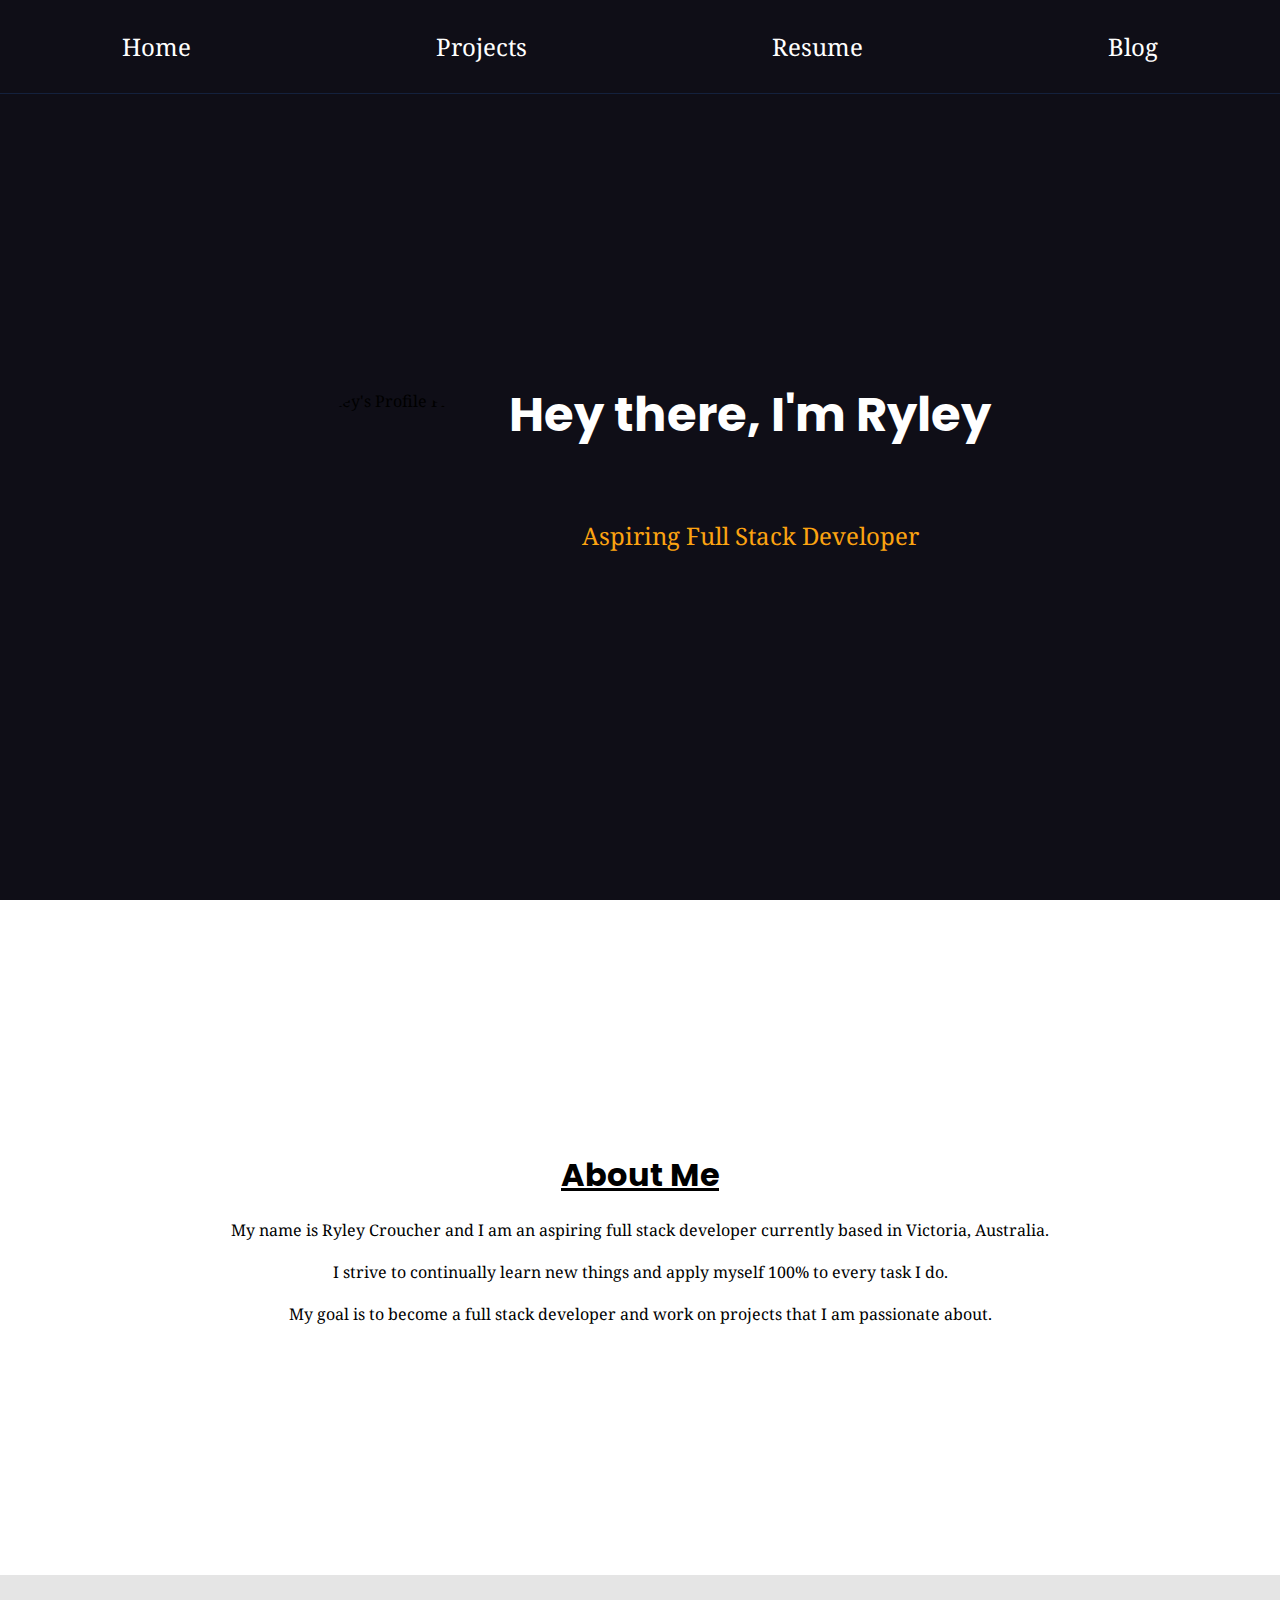
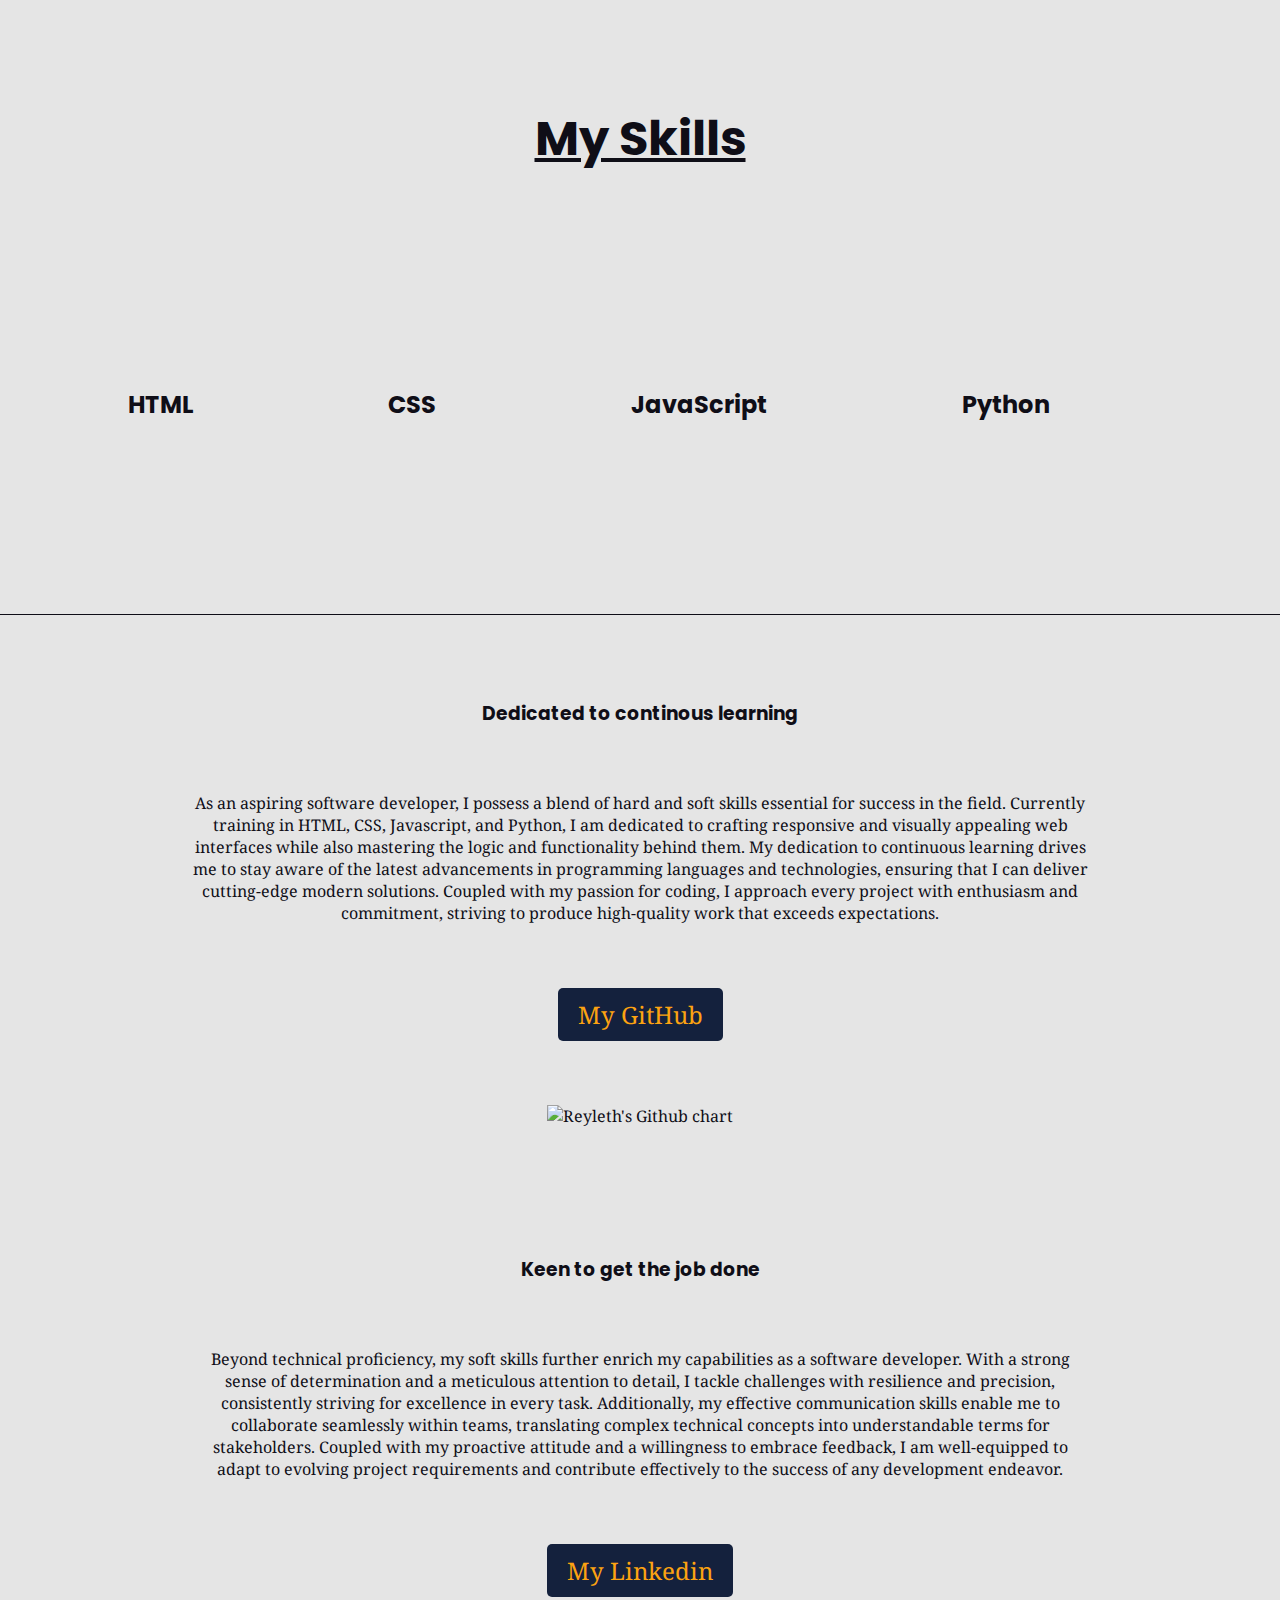
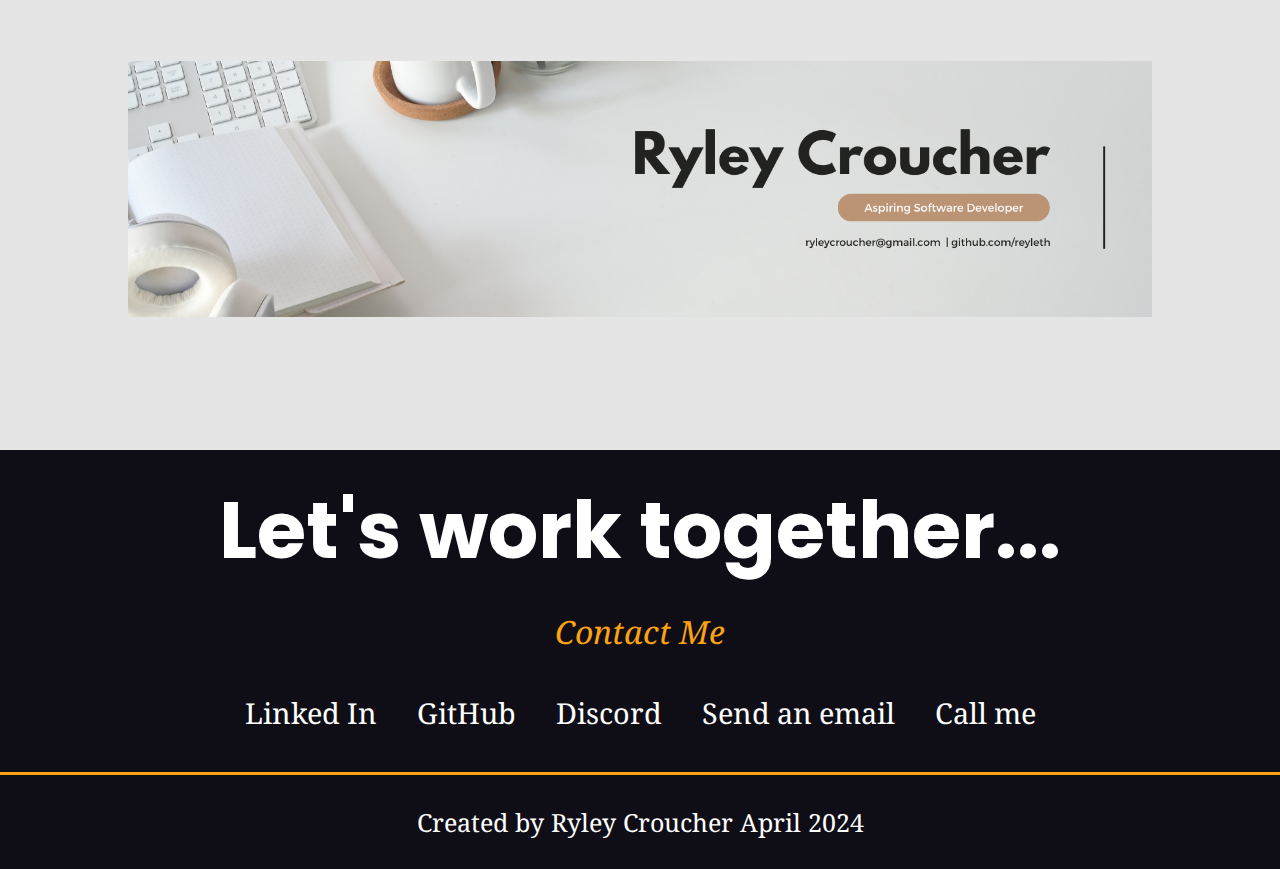
==== index.html @ 4dc8f7f7 "Update social media links in HTML files" ====
<!DOCTYPE html>
<html lang="en">
<head>
    <meta charset="UTF-8">
    <meta name="viewport" content="width=device-width, initial-scale=1.0">
    <title>Ryley's Portfolio</title>
    <link rel="stylesheet" href="styles.css">
    <link rel="preconnect" href="https://fonts.googleapis.com">
    <link rel="preconnect" href="https://fonts.gstatic.com" crossorigin>
    <link href="https://fonts.googleapis.com/css2?family=Noto+Serif:ital,wght@0,100..900;1,100..900&family=Poppins:ital,wght@0,100;0,200;0,300;0,400;0,500;0,600;0,700;0,800;0,900;1,100;1,200;1,300;1,400;1,500;1,600;1,700;1,800;1,900&display=swap" rel="stylesheet">
    <script src="https://kit.fontawesome.com/0ec70c5b9d.js" crossorigin="anonymous"></script>
</head>
<body>
    <!-- navbar to seperate html files -->
    <header>
    <nav id="navbar">
        <ul id="nav-links">
            <li><a href="./index.html">Home</a></li>
            <li><a href="./pages/projects.html">Projects</a></li>
            <li><a href="./pages/resume.html">Resume</a></li>
            <li><a href="./pages/blogs.html">Blog</a></li>
        </ul>   
    </nav>
    </header>
    <!-- Hero Section -->
    <section class="hero row-flex">
        <img src="https://picsum.photos/200/300" alt="Ryley's Profile Picture" class="profile-pic">
        <div>
        <h1 class="title">Hey there, I'm Ryley</h1>
        <p class="subtitle">Aspiring Full Stack Developer</p>
        </div>
    </section>
    <!-- About Me Section -->
    <section id="about">
        <h1 class="underline">About Me</h1>
        <div>
        <p>My name is Ryley Croucher and I am an aspiring full stack developer currently based in Victoria, Australia.</p>
        <p>I strive to continually learn new things and apply myself 100% to every task I do.</p>
        <p>My goal is to become a full stack developer and work on projects that I am passionate about.</p>
        </div>
    </section>
    <!-- Skills Section -->
    <section id="skills">
        <h1 class="underline skills-title">My Skills</h1>
        <div id="seperator">
        <ul>
            <div class="icon">
            <li class="lang">HTML</li>
            <i class="fa-brands fa-html5 fa-2xl"></i>
            </div>
            <div class="icon">
            <li class="lang">CSS</li>
            <i class="fa-brands fa-css3-alt fa-2xl"></i>
            </div>
            <div class="icon">
            <li class="lang">JavaScript</li>
            <i class="fa-brands fa-js fa-2xl"></i>
            </div>
            <div class="icon">
            <li class="lang">Python</li>
            <i class="fa-brands fa-python fa-2xl"></i>
            </div>
          </div>
          </ul>
            <!-- insert C# image here -->
            <div class="skills-text-div">
              <h3 class="top-padding">Dedicated to continous learning</h3>
              <p class="skills-text">
                As an aspiring software developer, I possess a blend of hard and soft skills essential for success in the field. Currently training in HTML, CSS, Javascript, and Python, I am dedicated to crafting responsive and visually appealing web interfaces while also mastering the logic and functionality behind them. My dedication to continuous learning drives me to stay aware of the latest advancements in programming languages and technologies, ensuring that I can deliver cutting-edge modern solutions. Coupled with my passion for coding, I approach every project with enthusiasm and commitment, striving to produce high-quality work that exceeds expectations.
              </p>
              <!-- external link button -->
              <a href="https://github.com/Reyleth" class="see-more"><i class="fa-brands fa-github"></i>My GitHub<i class="fa-solid fa-arrow-right"></i></a>
              <img id="github-graph" class="skills-img" src="http://ghchart.rshah.org/reyleth" alt="Reyleth's Github chart" />
              <h3 class="top-padding">Keen to get the job done</h3>
              <p class="skills-text">
                Beyond technical proficiency, my soft skills further enrich my capabilities as a software developer. With a strong sense of determination and a meticulous attention to detail, I tackle challenges with resilience and precision, consistently striving for excellence in every task. Additionally, my effective communication skills enable me to collaborate seamlessly within teams, translating complex technical concepts into understandable terms for stakeholders. Coupled with my proactive attitude and a willingness to embrace feedback, I am well-equipped to adapt to evolving project requirements and contribute effectively to the success of any development endeavor.
              </p>
              <a href="https://www.linkedin.com/in/ryley-croucher-956b512b7/" class="see-more"><i class="fa-brands fa-linkedin"></i>My Linkedin<i class="fa-solid fa-arrow-right"></i></a>
              <img id="linkedin-banner" class="skills-img" src="./imgs/linkedin-banner.png" alt="Ryley's Linkedin Banner" />
            </div>
    </section>
    <section id="contacts">
        <h1>Let's work together...</h1>
        <p class="question">Contact Me</p>
        <div class="social-medias">
          <a href="https://www.linkedin.com/in/ryley-croucher-956b512b7/"
          target="_blank" 
          class="social-media">
            <i class="fa-brands fa-linkedin fa-2xl"></i>
          <p>Linked In</p>
          </a>
          <a href="https://github.com/Reyleth" 
          target="_blank" 
          class="social-media"
          id="profile-link">
           <i class="fa-brands fa-github fa-2xl"></i>
          <p>GitHub</p>
          </a>
          <a href="https://discord.com/users/reyleth.edu"
          target="_blank"
          class="social-media">
            <i class="fa-brands fa-discord fa-2xl"></i>
          <p>Discord</p>
          </a>
          <a href="#" class="social-media">
            <i class="fa-solid fa-at fa-2xl"></i>
          <p>Send an email</p>
          </a>
          <a href="#" class="social-media">
            <i class="fa-solid fa-phone fa-2xl"></i>
          <p>Call me</p>
          </a>
        </div>
   </section>
    <footer>
        Created by Ryley Croucher April 2024
    </footer>
</body>
</html>
---- styles.css ----
:root {
    --primary: #0f0e17;
    --secondary: #14213D;
    --tertiary: #FCA311;
    --grey: #E5E5E5;
    --white: #FFFFFF;
}

* {
    margin: 0;
    padding: 0;
    box-sizing: border-box;
    scroll-behavior: smooth;
}

body {
    font-family: "Noto Serif", sans-serif;
    text-align: center;
}

h1, h3 {
    font-family: "Poppins", sans-serif;
}

.underline {
    text-decoration: underline;
}

.large-font {
    font-size: 3rem;
}

.larger-font {
    font-size: 5rem;
}

#navbar {
    display: flex;
    justify-content: center;
    position: fixed;
    top: 0;
    width: 100vw;
    background-color: var(--primary);
    padding: 20px 0;
    font-size: 1rem;
    border-bottom: 1px solid var(--secondary);
}

#nav-links {
    list-style: none;
    display: flex;
    justify-content: space-around;
    width: 100%;
}

#nav-links li a {
    text-decoration: none;
    padding: 0 10px;
    color: var(--white);
    text-align: center;
}

#nav-links li a:hover {
    text-decoration: underline;
}

.hero {
    display: flex;
    justify-content: center;
    align-items: center;
    gap: 20px;
    height: 100dvh;
    width: 100vw;
    background-color: var(--primary);
    padding-top: 80px;
}

.row-flex {
    flex-direction: row;
}

.column-flex {
    flex-direction: column;
}

.profile-pic {
    border-radius: 50%;
    width: 200px;
    height: 200px;
    object-fit: cover;
    padding-left: 10px;
}

.hero > div {
    display: flex;
    flex-direction: column;
    justify-content: center;
    align-items: center;
    gap: 20px;

}

.title {
    color: var(--white);
    font-size: 3rem;
    padding: 20%;
}

.subtitle {
    color: var(--tertiary);
    font-size: 1.5rem;
    padding-bottom: 20%;
}

#about {
    display: flex;
    flex-direction: column;
    justify-content: center;
    align-items: center;
    gap: 20px;
    height: 75vh;
    width: 100vw;
    background-color: var(--white);
}

#about > div {
    display: flex;
    flex-direction: column;
    justify-content: center;
    align-items: center;
    gap: 20px;
    padding: 0 20px;
}

#skills {
    display: flex;
    flex-direction: column;
    align-items: center;
    gap: 20px;
    min-height: 75vh;
    width: 100vw;
    padding: 10vw;
    background-color: var(--grey);
    color: var(--primary);
}

.skills-title {
    font-size: 3rem;
}

#seperator {
    padding: 10vw;
    border-bottom: 1px solid var(--primary);
    width: 100vw;
}

#skills ul {
    width: 90%;
    list-style: none;
    display: flex;
    justify-content: space-between;
    align-items: center;
    font-size: 1.5rem;
}

.lang {
    font-weight: bold;
    padding-bottom: 20px;
    font-family: "Poppins", sans-serif;
}

.skills-texts-div {
    padding: 5vw;
}

.skills-text {
    padding: 5vw;

}

.top-padding {
    padding-top: 5vw;
}

.see-more {
    text-decoration: none;
    width: max-content;
    display: flex;
    align-items: center;
    gap: 10px;
    margin: auto;
    padding: 10px 10px;
    background-color: var(--secondary);
    color: var(--tertiary);
    font-size: 1.5rem;
    border-radius: 5px;
    cursor: pointer;
    transition: background-color 0.2s ease-in;

}

.see-more:hover {
    background-color: var(--primary);
    color: var(--white);
    
}

.skills-img {
    width: 100%;
    height: 100%;
    object-fit: cover;
    padding-top: 5vw;
}

#github-graph {
    padding: 5vw;
}

#projects {
    background-color: var(--grey);
    color: var(--neutral);
    padding-bottom: 5vw;
}

#projects h1 {
    border-bottom: 5px solid var(--primary);
    width: fit-content;
    margin: auto;
}

#projects .projects {
    display: grid;
    grid-template-columns: repeat(auto-fit, minmax(300px, 1fr));
    gap: 30px;
    padding: 30px;
    place-items: center;
    max-width: 1200px;
    margin: auto;
}

#projects .link-tile {
    min-height: 525px;
    width: 100%;
    display: flex;
    flex-direction: column;
    align-items: center;
    justify-content: center;
    background-color: var(--white);
    text-decoration: none;
    color: var(--primary);
    border-radius: 5px;
    box-shadow: 8px 8px 10px 5px rgba(100, 100, 100, 0.3);

}

#projects .link-tile img {
    height: 100%;
    width: 100%;
    object-fit: cover;
} 

#projects .link-tile p {
    font-size: 1.5rem;
    padding: 10px;
}

#projects .link-tile span {
     opacity: 0%;
     padding: 0 5px;
}

#projects .link-tile:hover span {
    opacity: 100%;
    color: var(--primary);
    transition: opacity 0.25s ease-in;
}

.resume-content {
    display: flex;
    flex-direction: column;
    justify-content: center;
    align-items: center;
    gap: 20px;
    min-height: 75vh;
    width: 100vw;
    background-color: var(--white);
    color: var(--primary);
    padding: 10vw 0;
}

#resume-preview {
    width: 100%;
    height: 100%;
    object-fit: cover;
}

.resume-content p {
    padding-bottom: 5vw;
}

#contacts {
    background-color: var(--primary);
    color: var(--white);
    display: flex;
    flex-direction: column;
    min-height: 25vh;
}

#contacts h1 {
    padding: 20px 0;
    font-size: 5rem;
}

#contacts .question {
    color: var(--tertiary);
    font-size: 2rem;
    font-style: italic;
}

#contacts .social-medias {
    display: flex;
    flex-wrap: wrap;
    max-width: 1000px;
    justify-content: space-around;
    margin: 20px auto;
}

#contacts .social-media {
    text-decoration: none !important;
    color: var(--base-100);
    transition: transform 0.2 ease-in;
    display: flex;
    align-items: center;
    margin: 20px;
    font-size: 1.8rem;
}

#contacts .social-media:hover {
    transform: translateY(10px);
}

footer {
    border-top: 3px solid var(--tertiary);
    background-color: var(--primary);
    color: var(--white);
    font-size: 25px;
    padding: 30px;
}
    
@media only screen and (max-width: 482px) {
    body {
        overflow-x: hidden;
    }
    #navbar {
        font-size: 1rem;
        padding: 20px 0;
    }
    #nav-links {
        flex-wrap: wrap;
    }
    #hero {
        flex-direction: column;
        padding: 20px 0;
        margin-top: 10%;
        
    }
    #hero > div {
        padding-bottom: 10vw;
    }
    .profile-pic {
        padding: 15px 0 0 0;
        width: 0;
        height: 0;
        
    }
    .title {
        padding: 20% 0;
    }
    #skills ul {
        flex-direction: column;
        gap: 20px;
    }
    .icon {
        width: 75vw;
        display: flex;
        justify-content: space-between;
        gap: 20px;
    }
    #contacts h1 {
        font-size: 3rem;
    }
    #contacts .social-medias {
        flex-direction: column;
    }
}

@media only screen and (min-width: 483px) {
    #navbar {
        font-size: 1.5rem;
        padding: 30px 0;
    }
    .title {
        padding: 10% 0;
    }
    .lang {
        padding: 5vw 0;
    }

    .resume-content {
        flex-direction: row;
    }

    #resume-preview {
        width: 50%;
        height: 50%;
    }

    .tablet-column {
        width: 50%;
        flex-direction: column;
    }
}
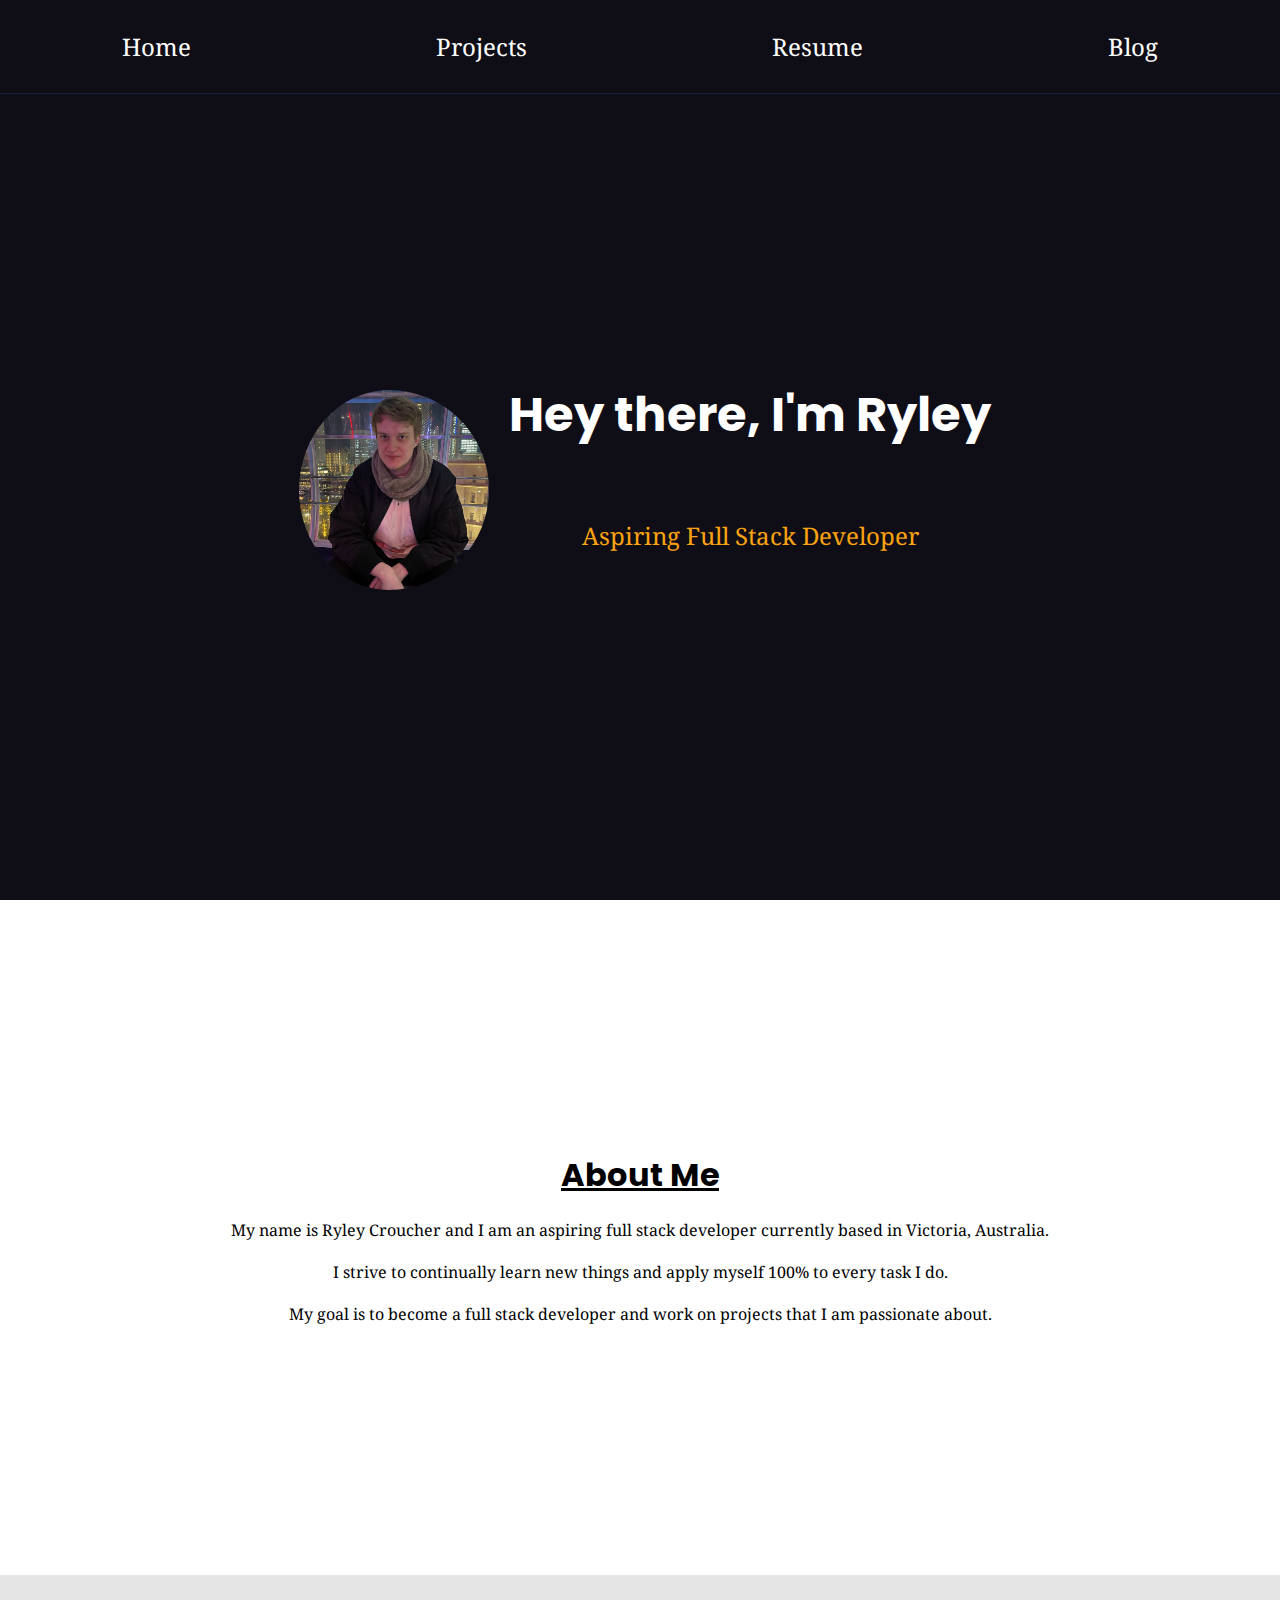
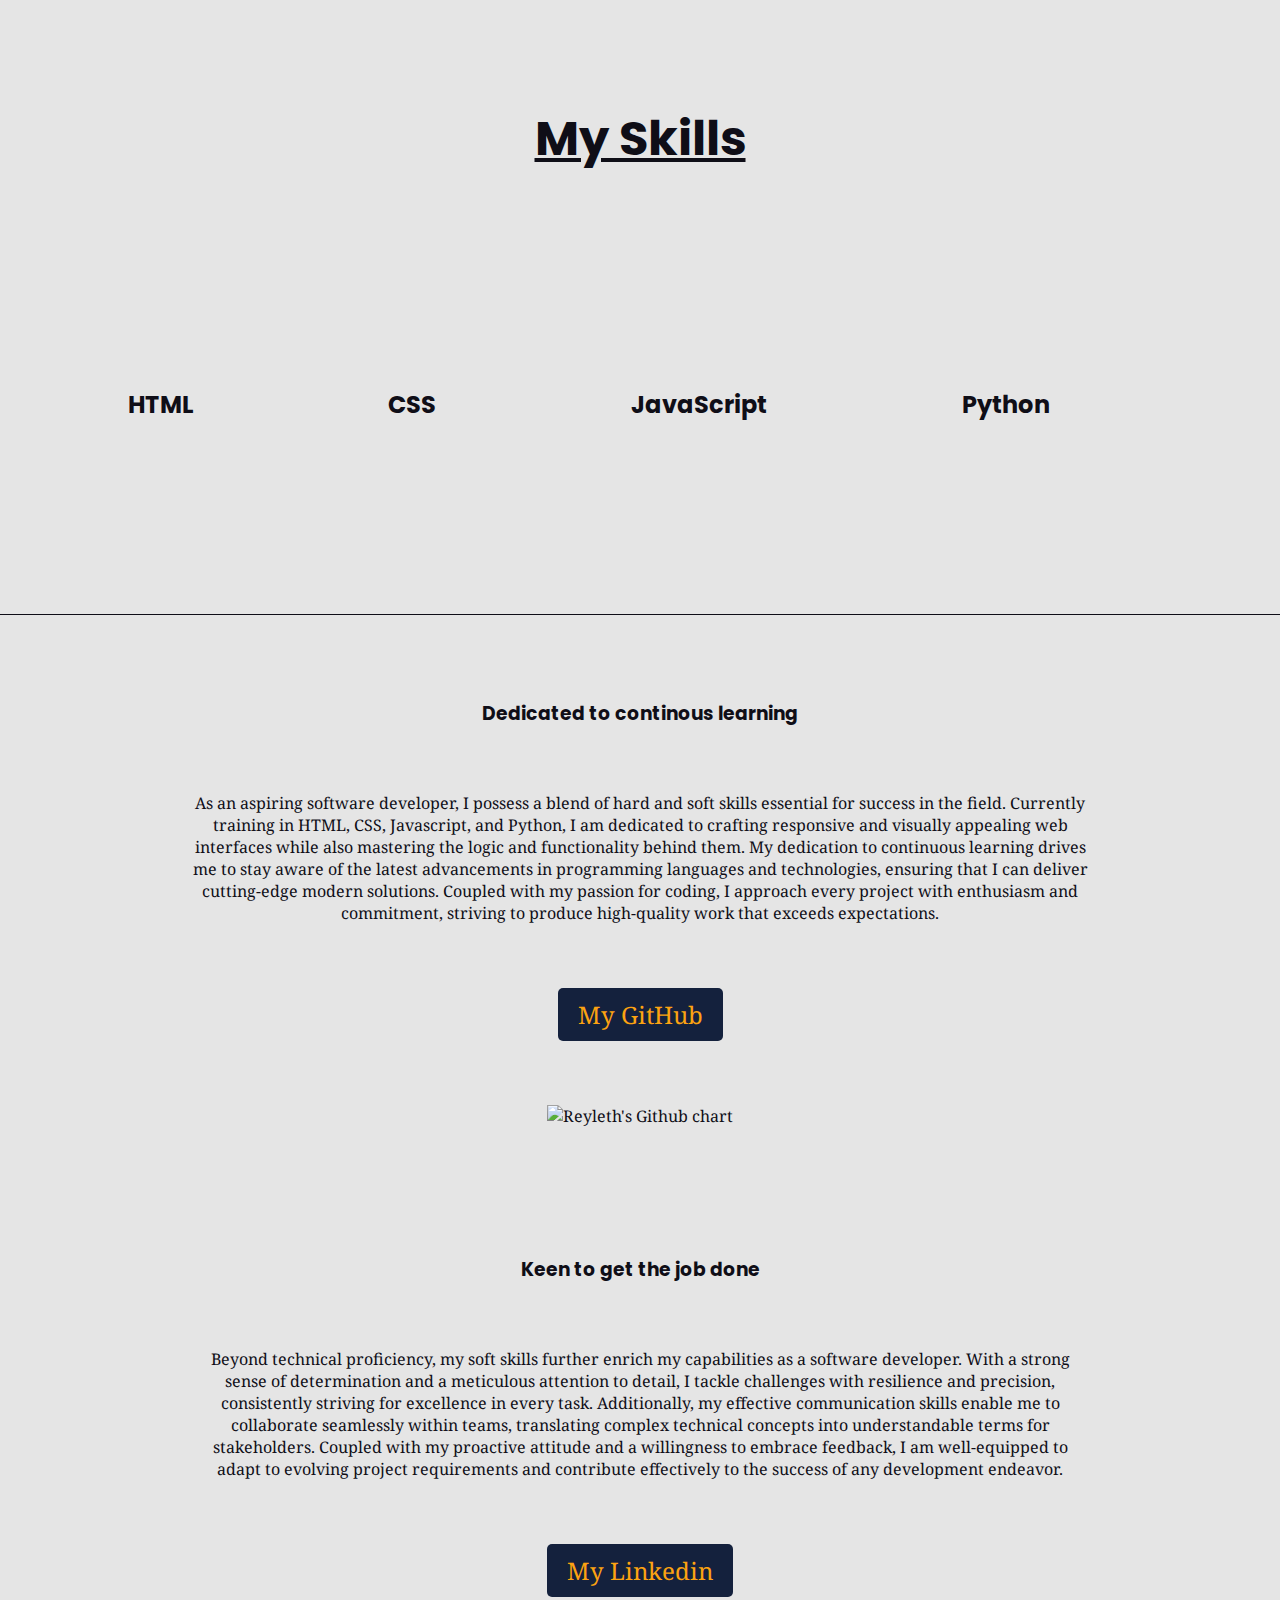
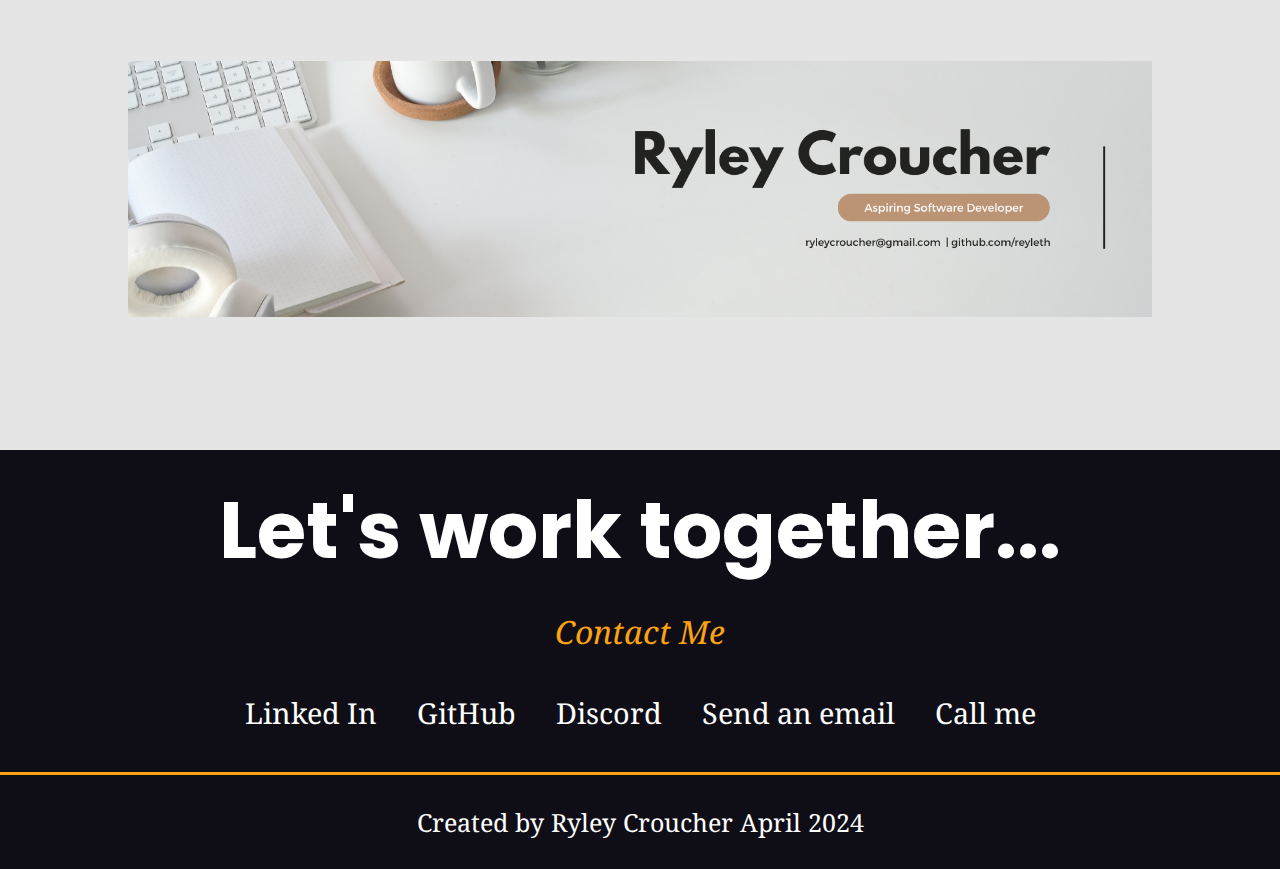
==== commit 72190b9f: "Update image paths and content in HTML files" ====
--- a/index.html
+++ b/index.html
@@ -24,7 +24,7 @@
     </header>
     <!-- Hero Section -->
     <section class="hero row-flex">
-        <img src="https://picsum.photos/200/300" alt="Ryley's Profile Picture" class="profile-pic">
+        <img src="./imgs/profile_img.JPG" alt="Ryley's Profile Picture" class="profile-pic">
         <div>
         <h1 class="title">Hey there, I'm Ryley</h1>
         <p class="subtitle">Aspiring Full Stack Developer</p>
@@ -79,6 +79,7 @@
               <img id="linkedin-banner" class="skills-img" src="./imgs/linkedin-banner.png" alt="Ryley's Linkedin Banner" />
             </div>
     </section>
+    <!-- Contacts component -->
     <section id="contacts">
         <h1>Let's work together...</h1>
         <p class="question">Contact Me</p>
--- a/styles.css
+++ b/styles.css
@@ -216,10 +216,10 @@
     padding: 5vw;
 }
 
-#projects {
+.content {
     background-color: var(--grey);
     color: var(--neutral);
-    padding-bottom: 5vw;
+    padding: 100px 0 5vw 0;
 }
 
 #projects h1 {
@@ -228,7 +228,7 @@
     margin: auto;
 }
 
-#projects .projects {
+.grid {
     display: grid;
     grid-template-columns: repeat(auto-fit, minmax(300px, 1fr));
     gap: 30px;
@@ -238,40 +238,41 @@
     margin: auto;
 }
 
-#projects .link-tile {
+.link-tile {
     min-height: 525px;
     width: 100%;
-    display: flex;
-    flex-direction: column;
-    align-items: center;
-    justify-content: center;
-    background-color: var(--white);
+    height: 100%;
+    display: flex;
+    flex-direction: column;
+    align-items: center;
+    justify-content: center;
+    background-color: var(--primary);
     text-decoration: none;
-    color: var(--primary);
+    color: var(--white);
     border-radius: 5px;
     box-shadow: 8px 8px 10px 5px rgba(100, 100, 100, 0.3);
 
 }
 
-#projects .link-tile img {
+.link-tile img {
     height: 100%;
     width: 100%;
     object-fit: cover;
 } 
 
-#projects .link-tile p {
+.link-tile p {
     font-size: 1.5rem;
     padding: 10px;
 }
 
-#projects .link-tile span {
+.link-tile span {
      opacity: 0%;
      padding: 0 5px;
 }
 
-#projects .link-tile:hover span {
+.link-tile:hover span {
     opacity: 100%;
-    color: var(--primary);
+    color: var(--tertiary);
     transition: opacity 0.25s ease-in;
 }
 
@@ -283,7 +284,6 @@
     gap: 20px;
     min-height: 75vh;
     width: 100vw;
-    background-color: var(--white);
     color: var(--primary);
     padding: 10vw 0;
 }
@@ -296,6 +296,12 @@
 
 .resume-content p {
     padding-bottom: 5vw;
+}
+
+#blogs {
+    background-color: var(--grey);
+    color: var(--primary);
+    padding: 5vw;
 }
 
 #contacts {
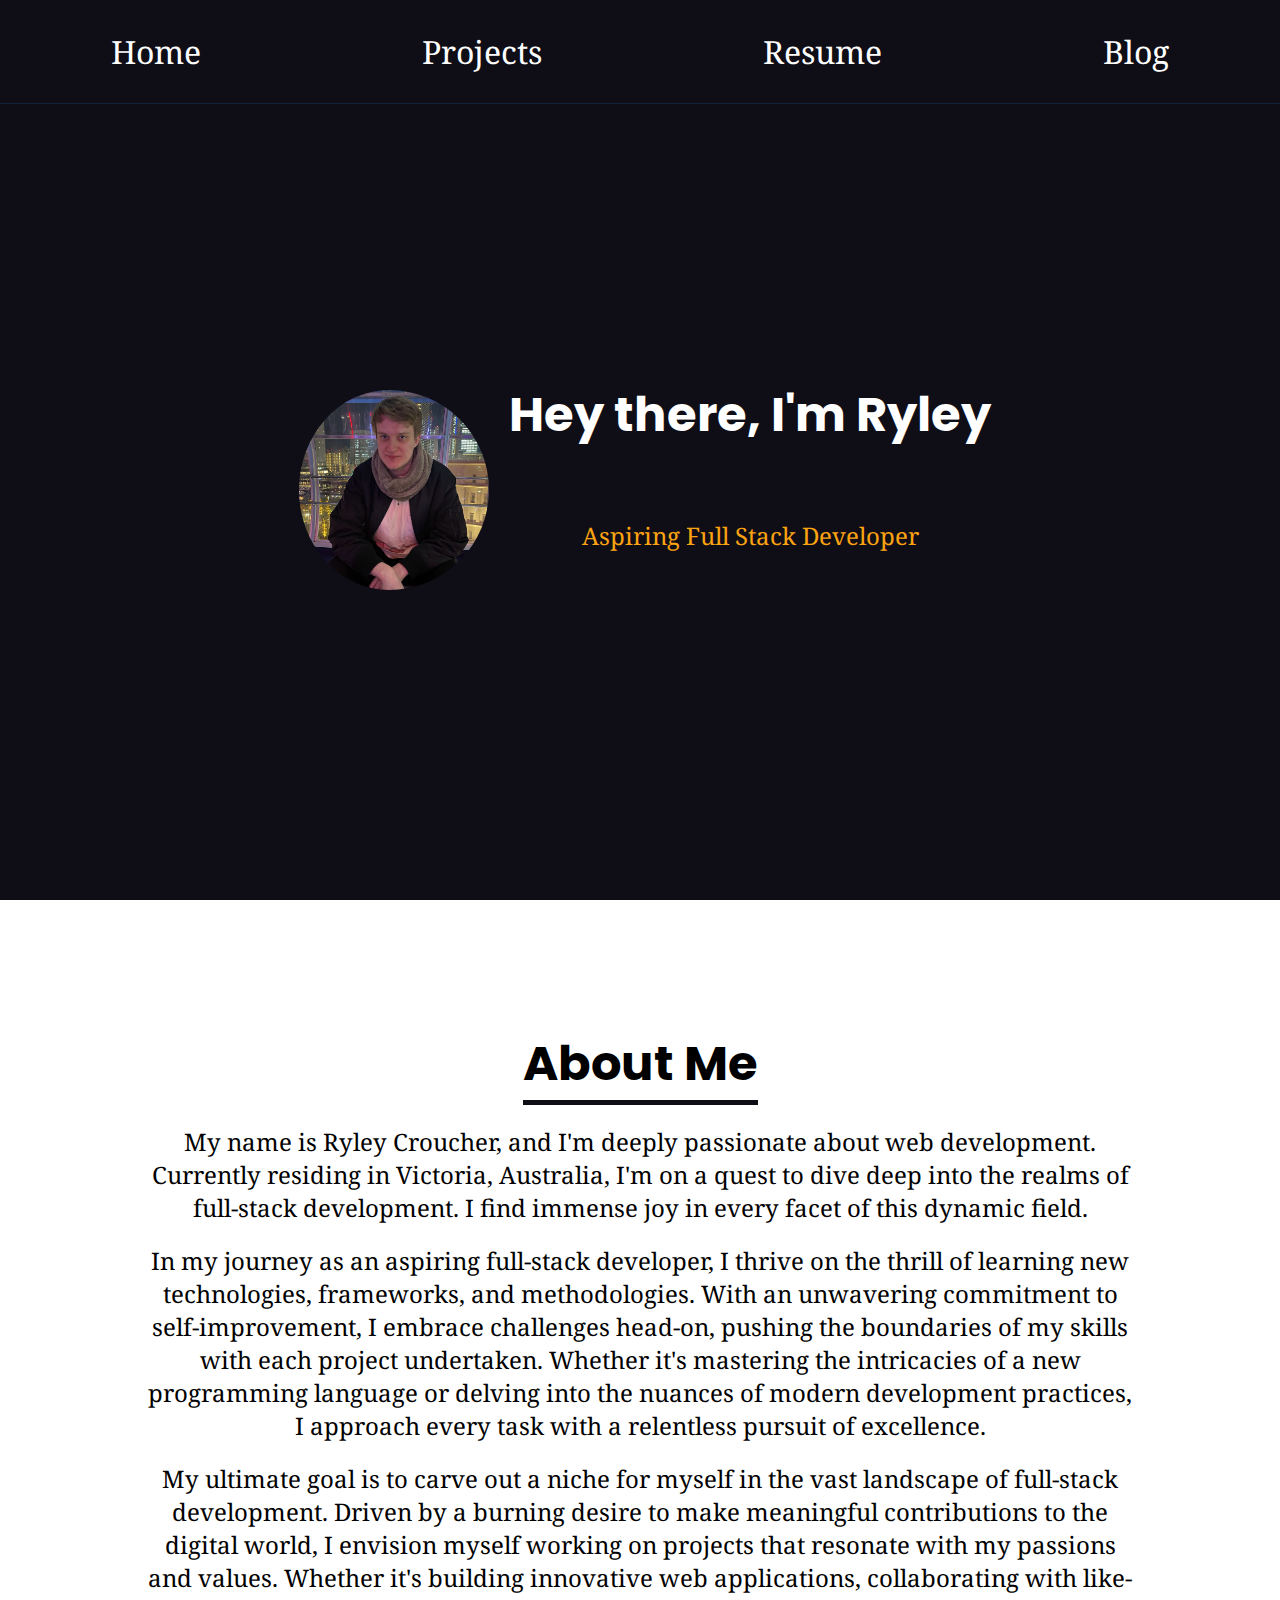
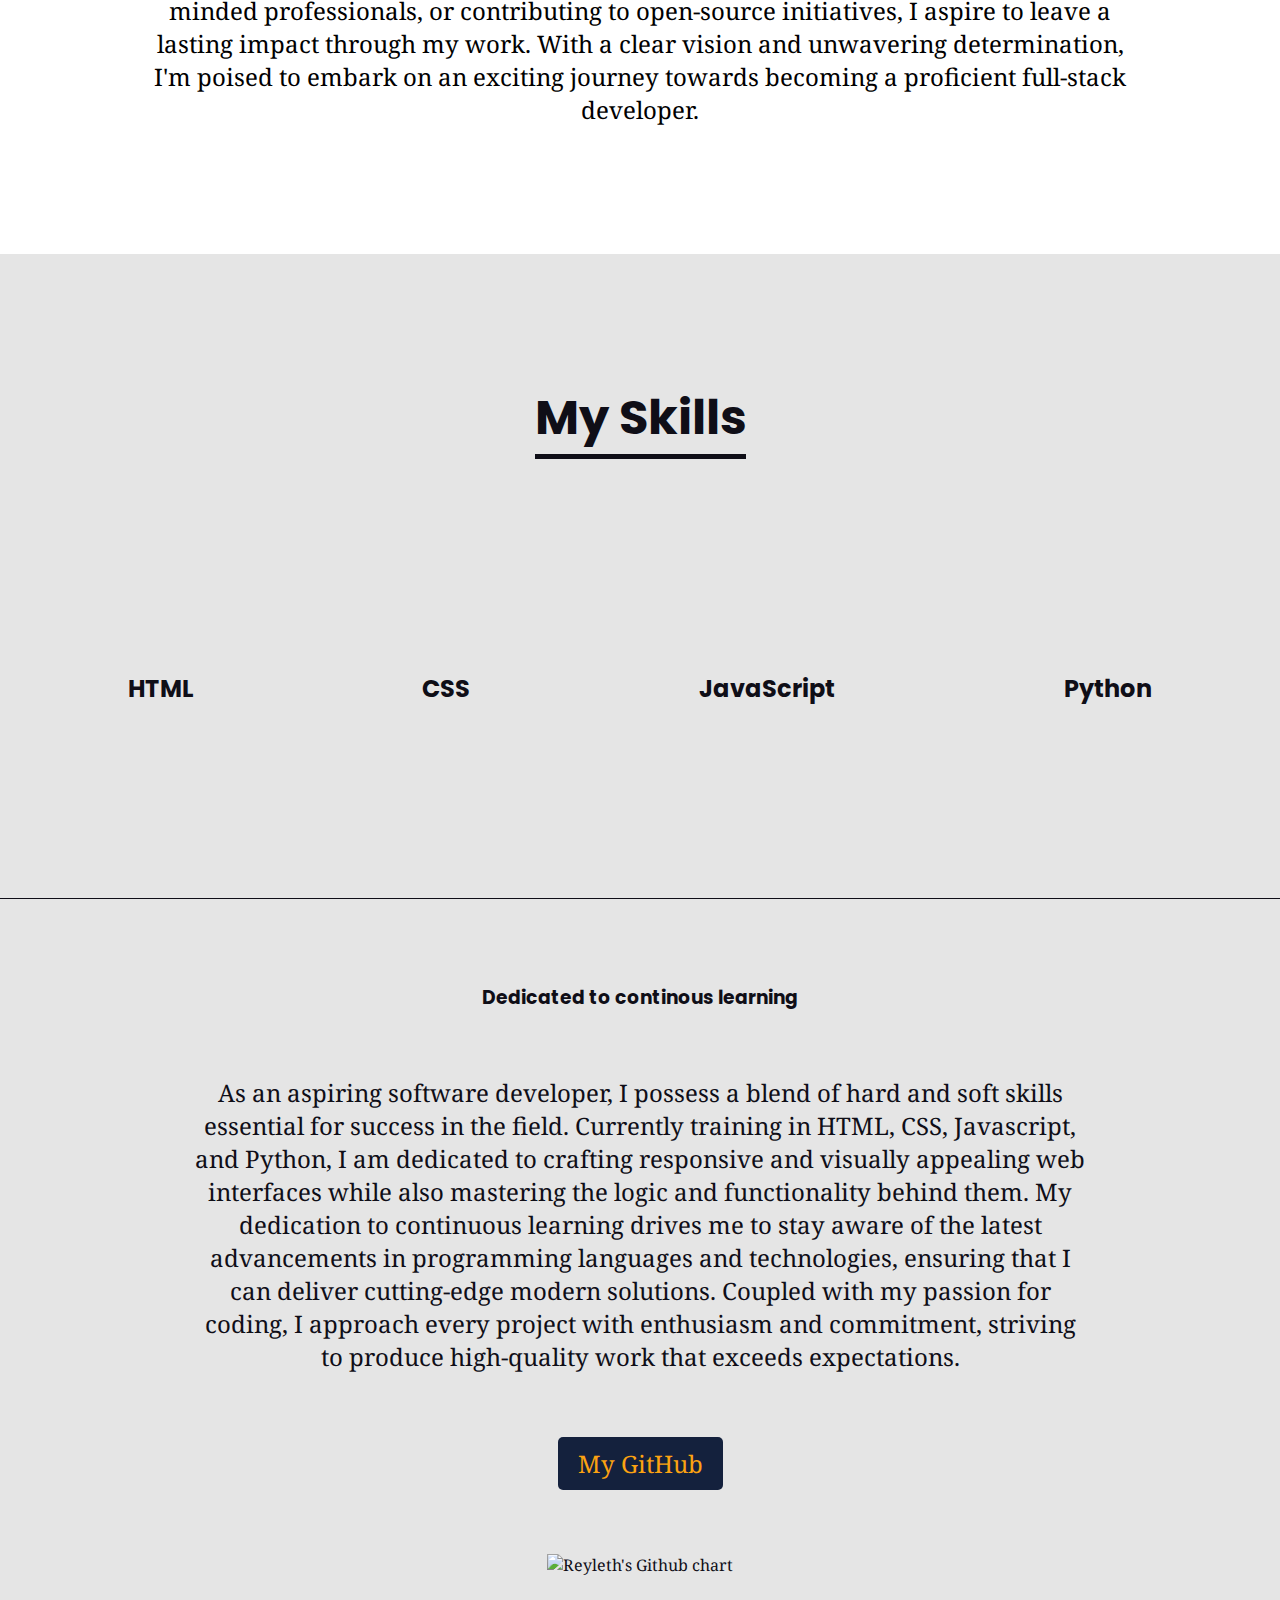
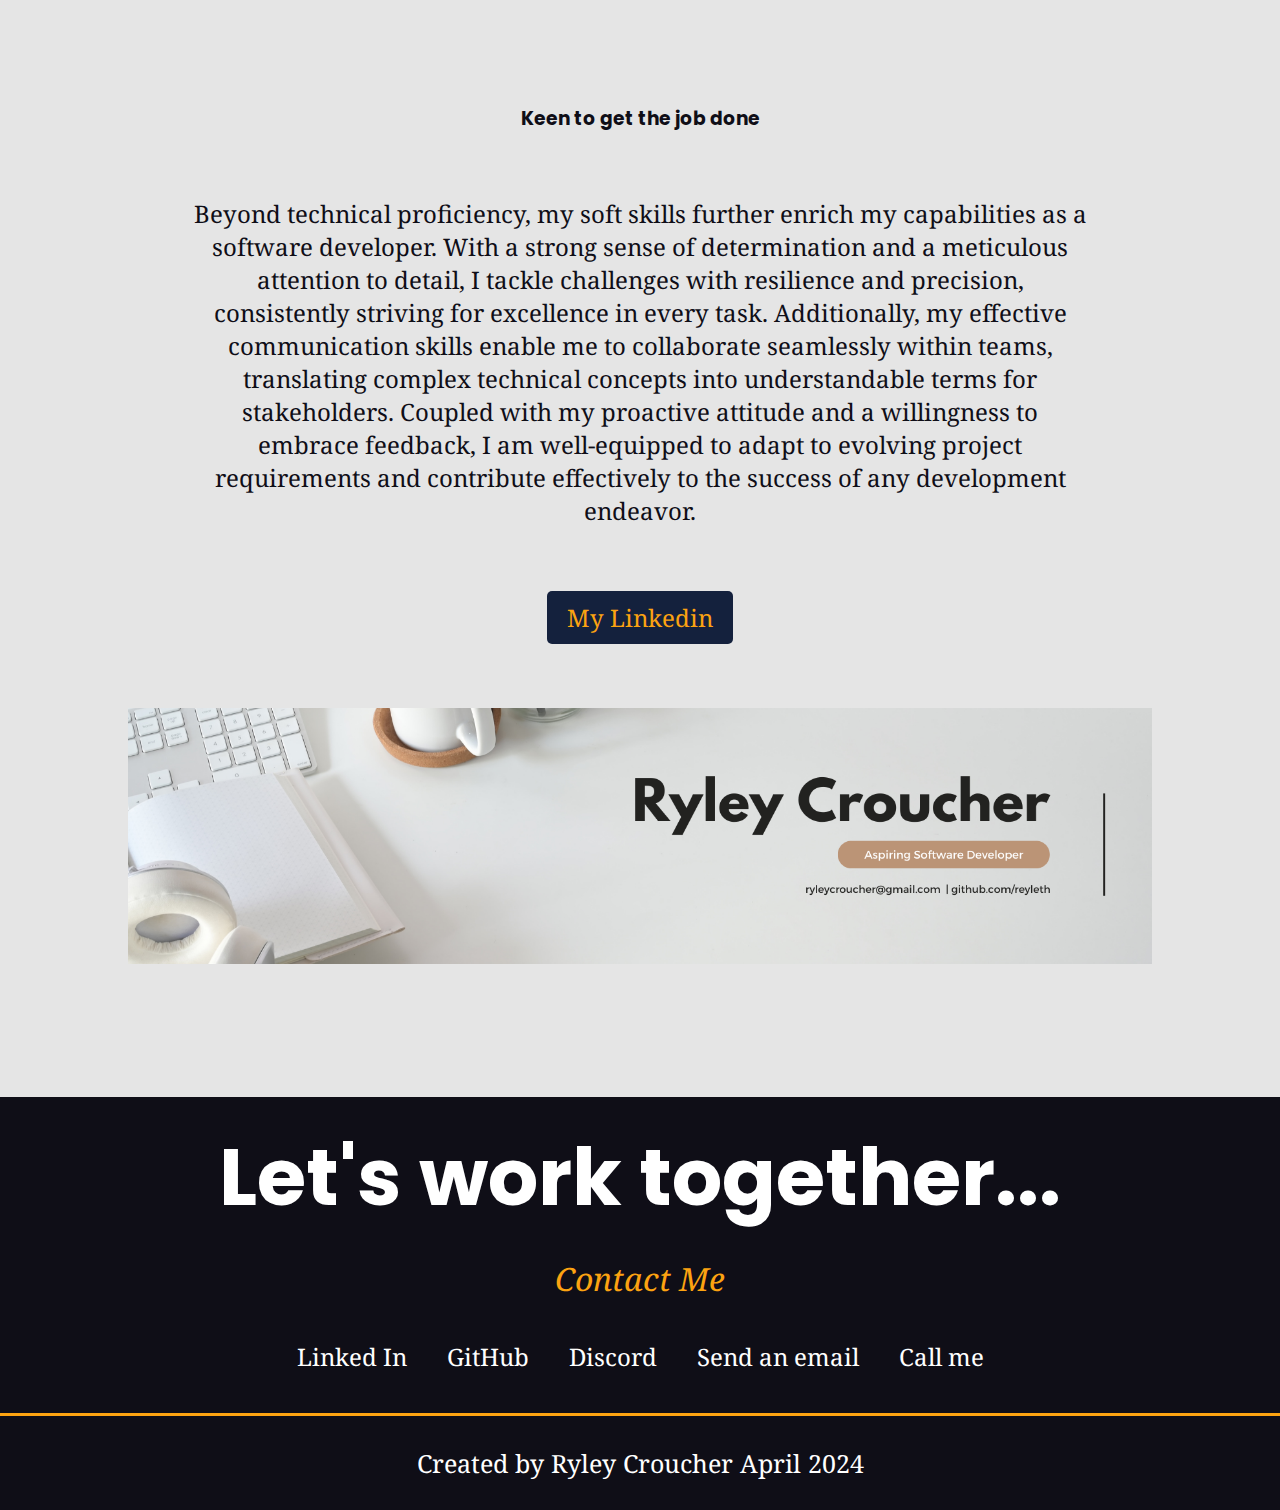
==== commit c15930d2: "Update content and styling in HTML files" ====
--- a/index.html
+++ b/index.html
@@ -32,18 +32,18 @@
     </section>
     <!-- About Me Section -->
     <section id="about">
-        <h1 class="underline">About Me</h1>
+        <h1 class="underline large-font">About Me</h1>
         <div>
-        <p>My name is Ryley Croucher and I am an aspiring full stack developer currently based in Victoria, Australia.</p>
-        <p>I strive to continually learn new things and apply myself 100% to every task I do.</p>
-        <p>My goal is to become a full stack developer and work on projects that I am passionate about.</p>
+        <p>My name is Ryley Croucher, and I'm deeply passionate about web development. Currently residing in Victoria, Australia, I'm on a quest to dive deep into the realms of full-stack development. I find immense joy in every facet of this dynamic field.</p>
+        <p>In my journey as an aspiring full-stack developer, I thrive on the thrill of learning new technologies, frameworks, and methodologies. With an unwavering commitment to self-improvement, I embrace challenges head-on, pushing the boundaries of my skills with each project undertaken. Whether it's mastering the intricacies of a new programming language or delving into the nuances of modern development practices, I approach every task with a relentless pursuit of excellence.</p>
+        <p>My ultimate goal is to carve out a niche for myself in the vast landscape of full-stack development. Driven by a burning desire to make meaningful contributions to the digital world, I envision myself working on projects that resonate with my passions and values. Whether it's building innovative web applications, collaborating with like-minded professionals, or contributing to open-source initiatives, I aspire to leave a lasting impact through my work. With a clear vision and unwavering determination, I'm poised to embark on an exciting journey towards becoming a proficient full-stack developer.</p>
         </div>
     </section>
     <!-- Skills Section -->
     <section id="skills">
         <h1 class="underline skills-title">My Skills</h1>
         <div id="seperator">
-        <ul>
+        <!-- <ul> -->
             <div class="icon">
             <li class="lang">HTML</li>
             <i class="fa-brands fa-html5 fa-2xl"></i>
@@ -61,8 +61,7 @@
             <i class="fa-brands fa-python fa-2xl"></i>
             </div>
           </div>
-          </ul>
-            <!-- insert C# image here -->
+          <!-- </ul> -->
             <div class="skills-text-div">
               <h3 class="top-padding">Dedicated to continous learning</h3>
               <p class="skills-text">
--- a/styles.css
+++ b/styles.css
@@ -1,3 +1,4 @@
+/* initiate root colour palette */
 :root {
     --primary: #0f0e17;
     --secondary: #14213D;
@@ -5,25 +6,26 @@
     --grey: #E5E5E5;
     --white: #FFFFFF;
 }
-
+/* reset default values */
 * {
     margin: 0;
     padding: 0;
     box-sizing: border-box;
     scroll-behavior: smooth;
 }
-
+/* assign document wide font */
 body {
     font-family: "Noto Serif", sans-serif;
     text-align: center;
 }
-
+/* assign heading font */
 h1, h3 {
     font-family: "Poppins", sans-serif;
 }
-
+/* class styles */
 .underline {
-    text-decoration: underline;
+    /* text-decoration: underline; */
+    border-bottom: 5px solid var(--primary);
 }
 
 .large-font {
@@ -34,6 +36,19 @@
     font-size: 5rem;
 }
 
+.row-flex {
+    flex-direction: row;
+}
+
+.column-flex {
+    flex-direction: column;
+}
+
+.top-padding {
+    padding-top: 5vw;
+}
+
+/* navbar styling */
 #navbar {
     display: flex;
     justify-content: center;
@@ -63,7 +78,7 @@
 #nav-links li a:hover {
     text-decoration: underline;
 }
-
+/* hero section styling */
 .hero {
     display: flex;
     justify-content: center;
@@ -73,14 +88,6 @@
     width: 100vw;
     background-color: var(--primary);
     padding-top: 80px;
-}
-
-.row-flex {
-    flex-direction: row;
-}
-
-.column-flex {
-    flex-direction: column;
 }
 
 .profile-pic {
@@ -111,16 +118,17 @@
     font-size: 1.5rem;
     padding-bottom: 20%;
 }
-
+/* about section styling */
 #about {
     display: flex;
     flex-direction: column;
     justify-content: center;
     align-items: center;
     gap: 20px;
-    height: 75vh;
+    min-height: 75vh;
     width: 100vw;
     background-color: var(--white);
+    padding: 10vw;
 }
 
 #about > div {
@@ -131,7 +139,7 @@
     gap: 20px;
     padding: 0 20px;
 }
-
+/* skills section styling */
 #skills {
     display: flex;
     flex-direction: column;
@@ -154,8 +162,8 @@
     width: 100vw;
 }
 
-#skills ul {
-    width: 90%;
+#skills #seperator {
+    width: 100vw;
     list-style: none;
     display: flex;
     justify-content: space-between;
@@ -181,7 +189,7 @@
 .top-padding {
     padding-top: 5vw;
 }
-
+/* button component, reused in different parts of document */
 .see-more {
     text-decoration: none;
     width: max-content;
@@ -215,13 +223,13 @@
 #github-graph {
     padding: 5vw;
 }
-
+/* subpage content styling */
 .content {
     background-color: var(--grey);
     color: var(--neutral);
-    padding: 100px 0 5vw 0;
-}
-
+    padding: 100px 5vw 5vw 5vw;
+}
+/* projects page styling */
 #projects h1 {
     border-bottom: 5px solid var(--primary);
     width: fit-content;
@@ -237,7 +245,7 @@
     max-width: 1200px;
     margin: auto;
 }
-
+/* Tiles design, used in projects and blogs */
 .link-tile {
     min-height: 525px;
     width: 100%;
@@ -275,7 +283,7 @@
     color: var(--tertiary);
     transition: opacity 0.25s ease-in;
 }
-
+/* resume styling */
 .resume-content {
     display: flex;
     flex-direction: column;
@@ -297,13 +305,24 @@
 .resume-content p {
     padding-bottom: 5vw;
 }
-
+/* blogs styling */
 #blogs {
     background-color: var(--grey);
     color: var(--primary);
-    padding: 5vw;
-}
-
+}
+
+.blog-image {
+    width: 100%;
+    max-width: 1000px;
+    padding: 20px;
+    height: 20vw;
+    object-fit: cover;
+}
+
+article > p {
+    padding: 20px;
+}
+/* contact section styling */
 #contacts {
     background-color: var(--primary);
     color: var(--white);
@@ -330,7 +349,7 @@
     justify-content: space-around;
     margin: 20px auto;
 }
-
+/* transform links on hover for modern look */
 #contacts .social-media {
     text-decoration: none !important;
     color: var(--base-100);
@@ -344,7 +363,7 @@
 #contacts .social-media:hover {
     transform: translateY(10px);
 }
-
+/* footer styling */
 footer {
     border-top: 3px solid var(--tertiary);
     background-color: var(--primary);
@@ -352,7 +371,7 @@
     font-size: 25px;
     padding: 30px;
 }
-    
+/* mobile specific styling */
 @media only screen and (max-width: 482px) {
     body {
         overflow-x: hidden;
@@ -382,7 +401,7 @@
     .title {
         padding: 20% 0;
     }
-    #skills ul {
+    #skills #seperator {
         flex-direction: column;
         gap: 20px;
     }
@@ -399,7 +418,7 @@
         flex-direction: column;
     }
 }
-
+/* tablet styling */
 @media only screen and (min-width: 483px) {
     #navbar {
         font-size: 1.5rem;
@@ -425,4 +444,14 @@
         width: 50%;
         flex-direction: column;
     }
+}
+/* desktop styling */
+@media only screen and (min-width: 1024px) {
+    #navbar {
+        font-size: 2rem;
+    }
+    
+    p {
+        font-size: 1.5rem;
+    }
 }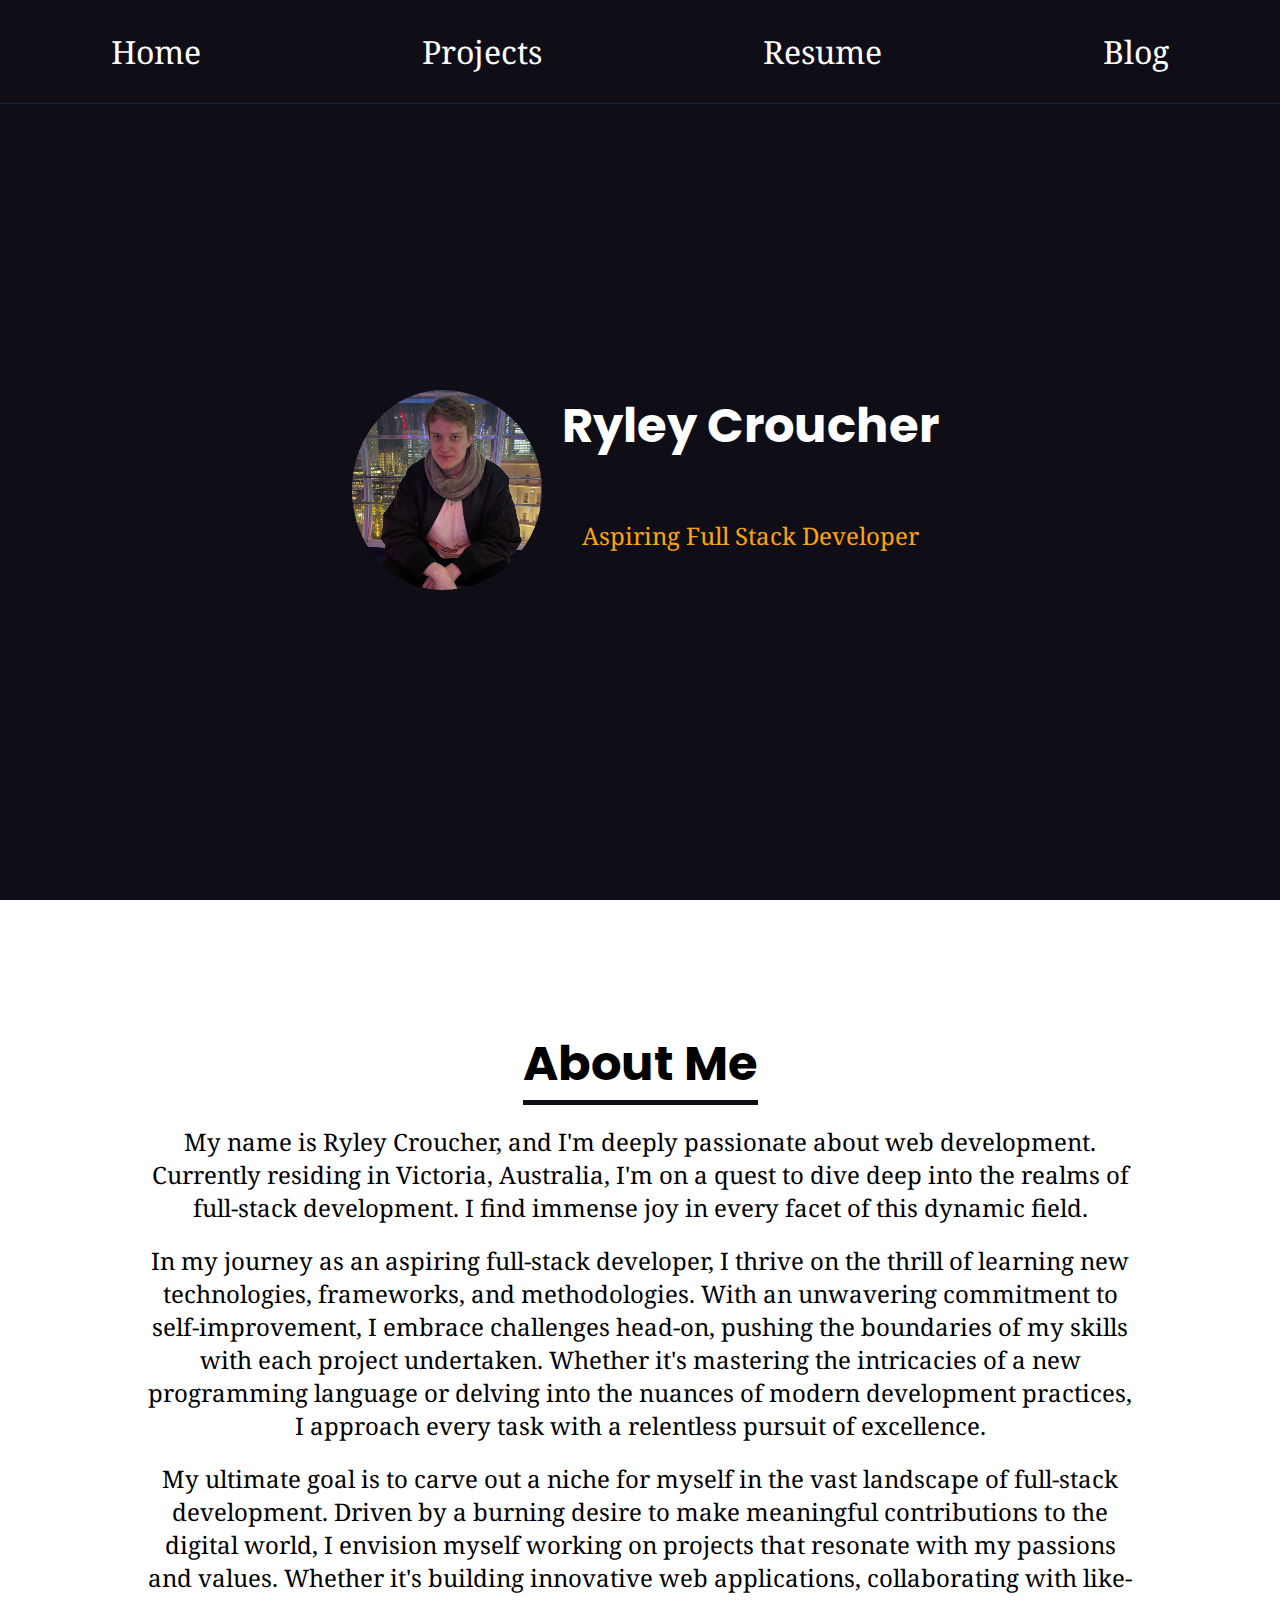
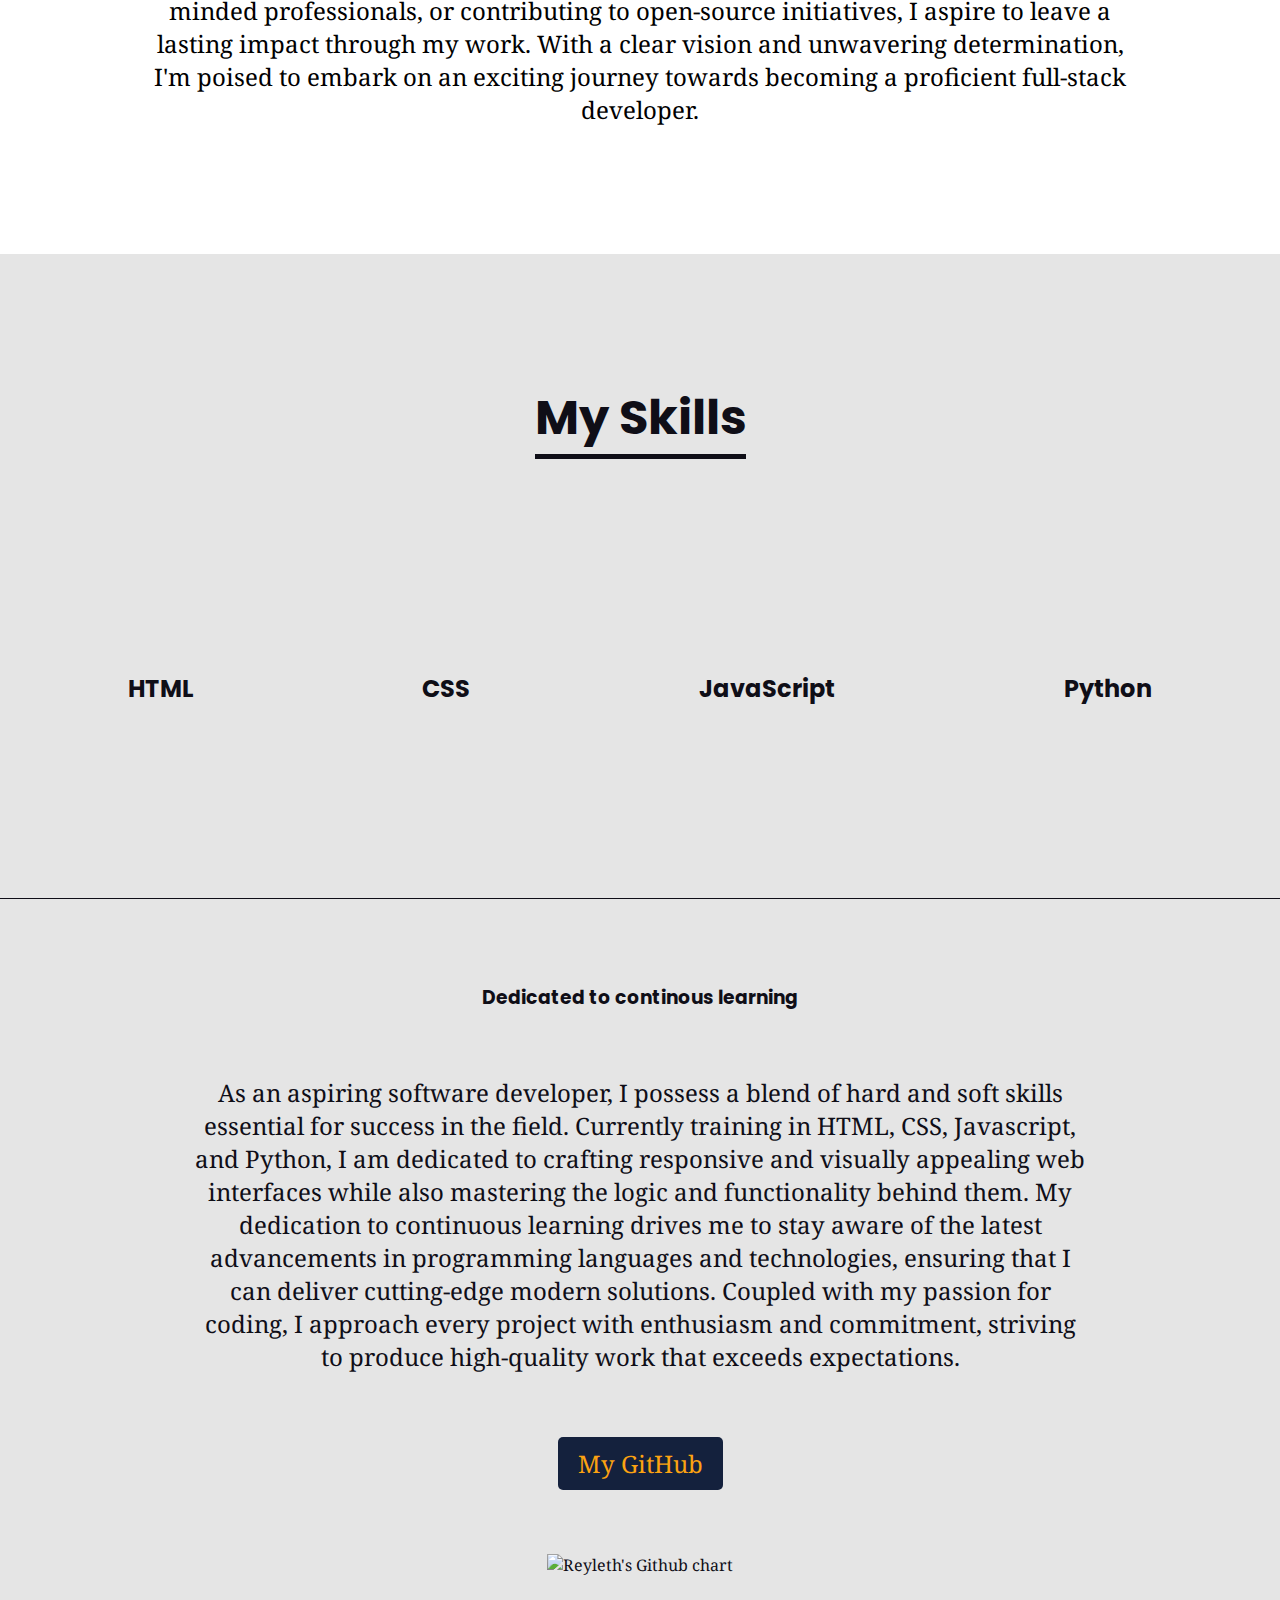
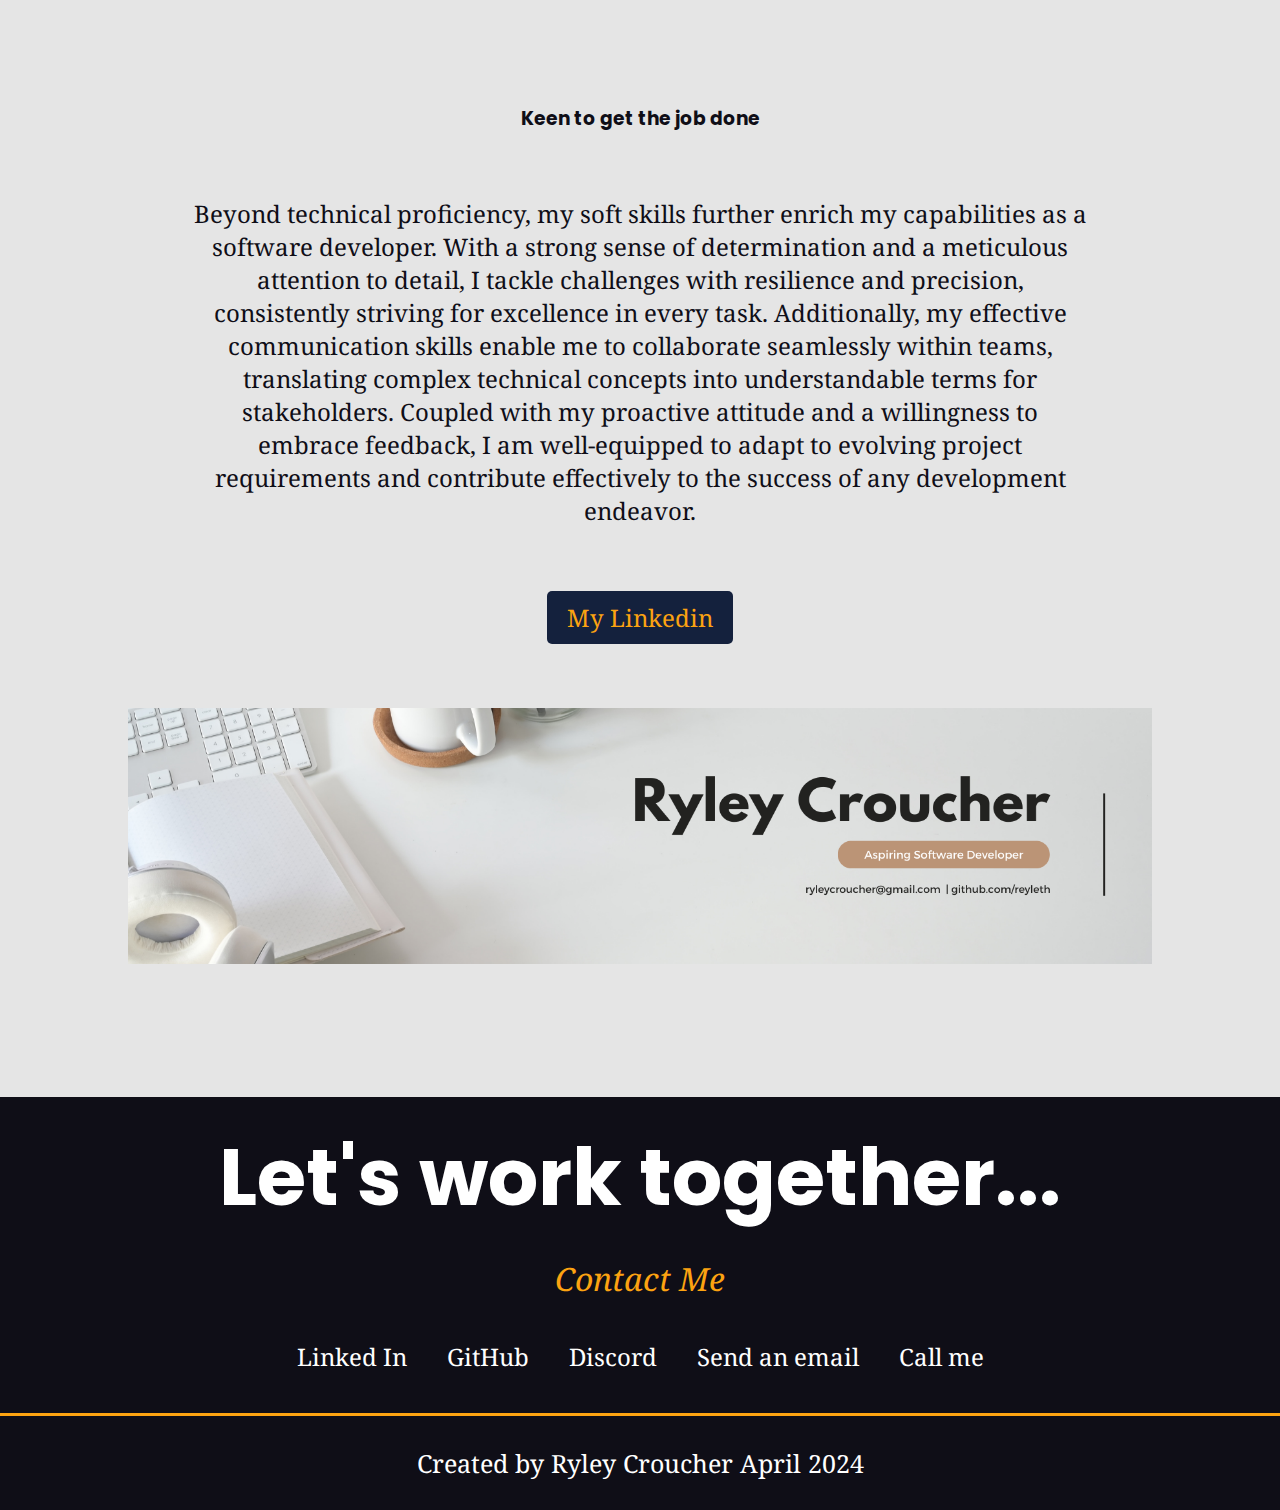
==== commit ae3112b6: "Add screenshots to README.md and update content in index.html" ====
--- a/index.html
+++ b/index.html
@@ -26,7 +26,7 @@
     <section class="hero row-flex">
         <img src="./imgs/profile_img.JPG" alt="Ryley's Profile Picture" class="profile-pic">
         <div>
-        <h1 class="title">Hey there, I'm Ryley</h1>
+        <h1 class="title">Ryley Croucher</h1>
         <p class="subtitle">Aspiring Full Stack Developer</p>
         </div>
     </section>
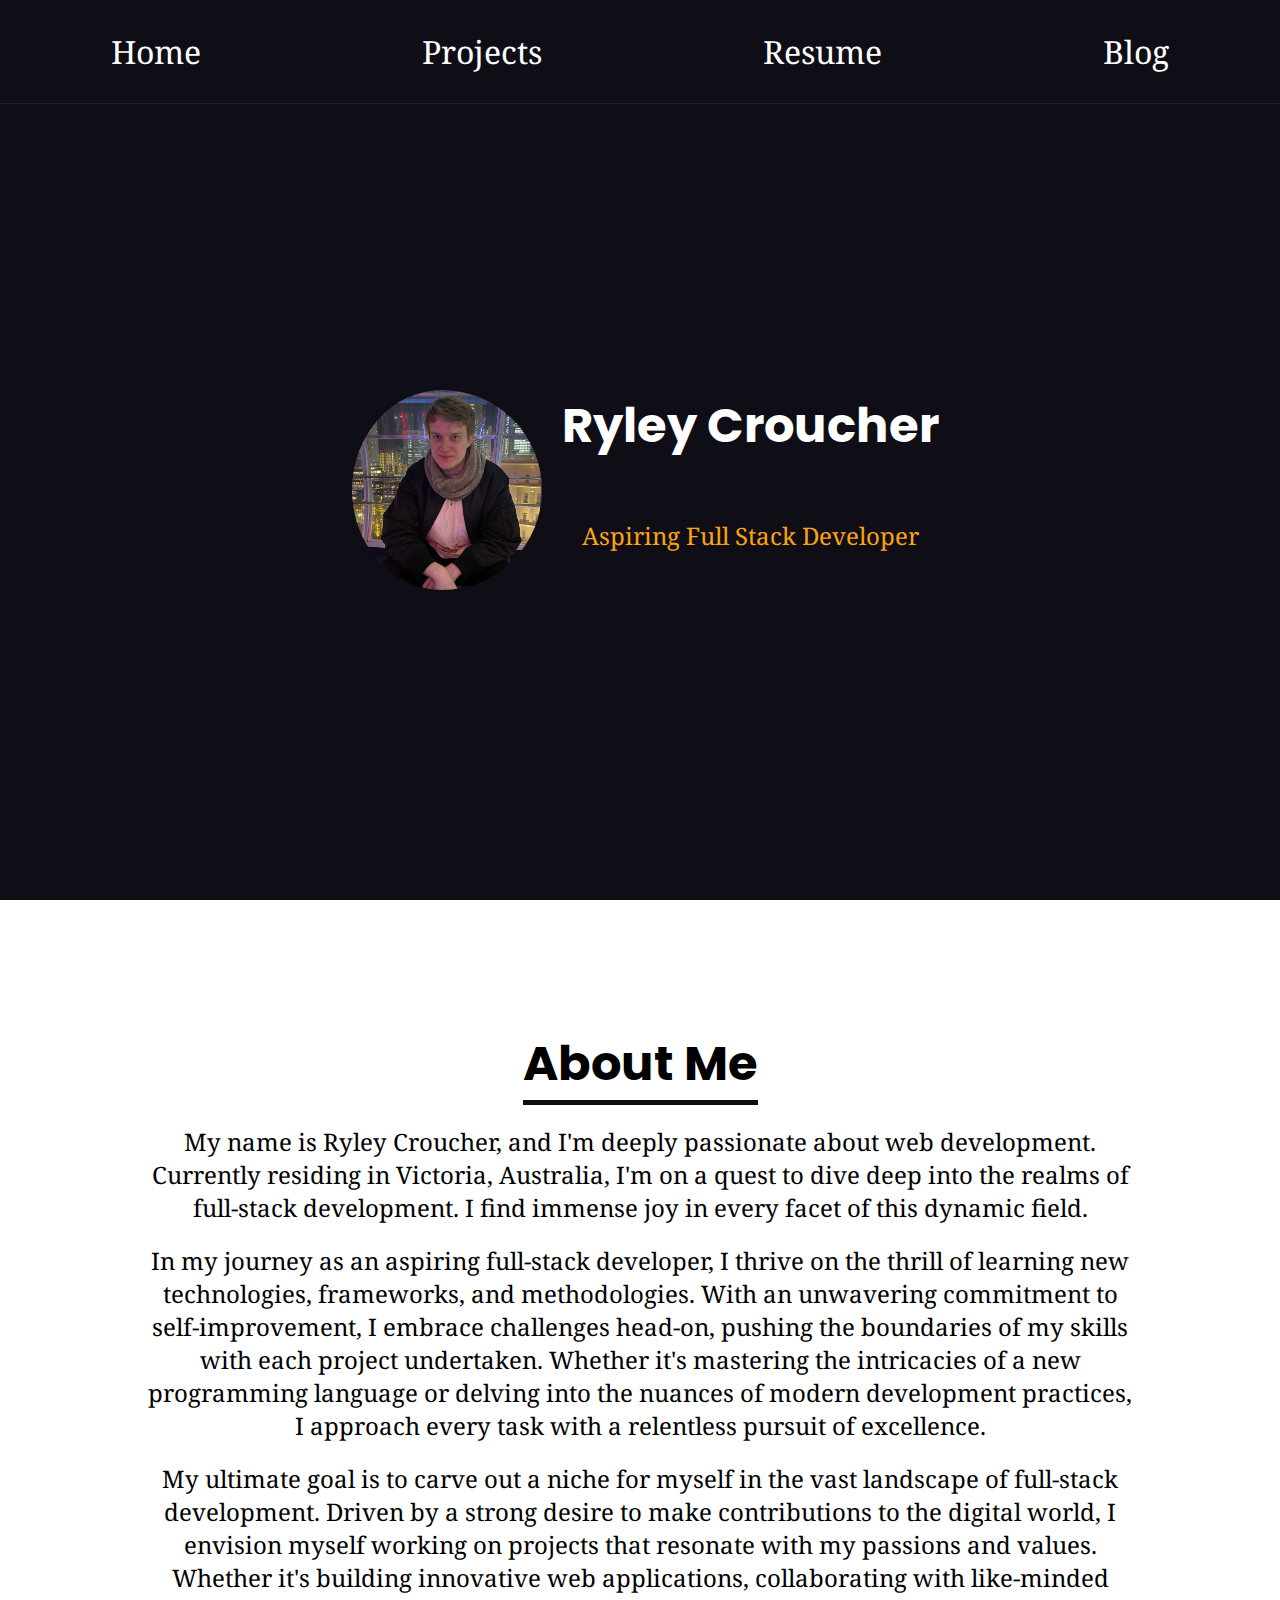
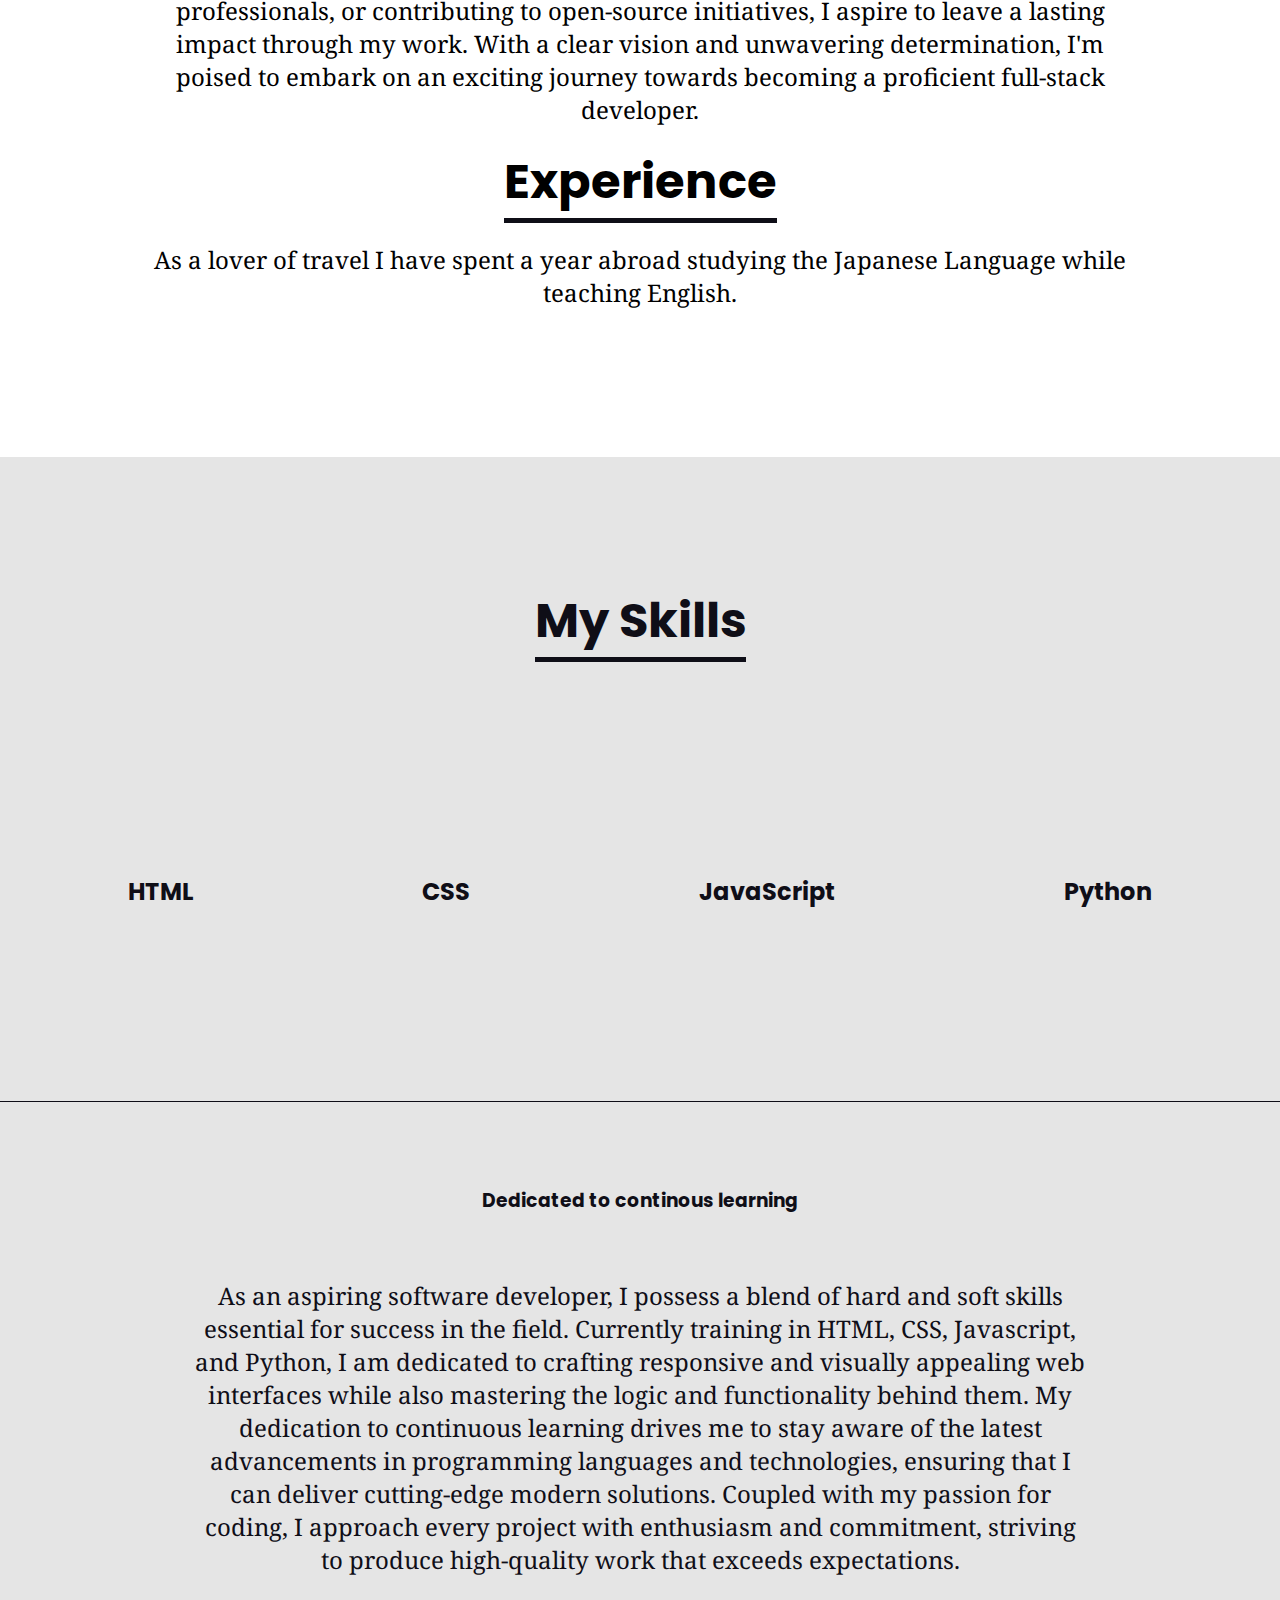
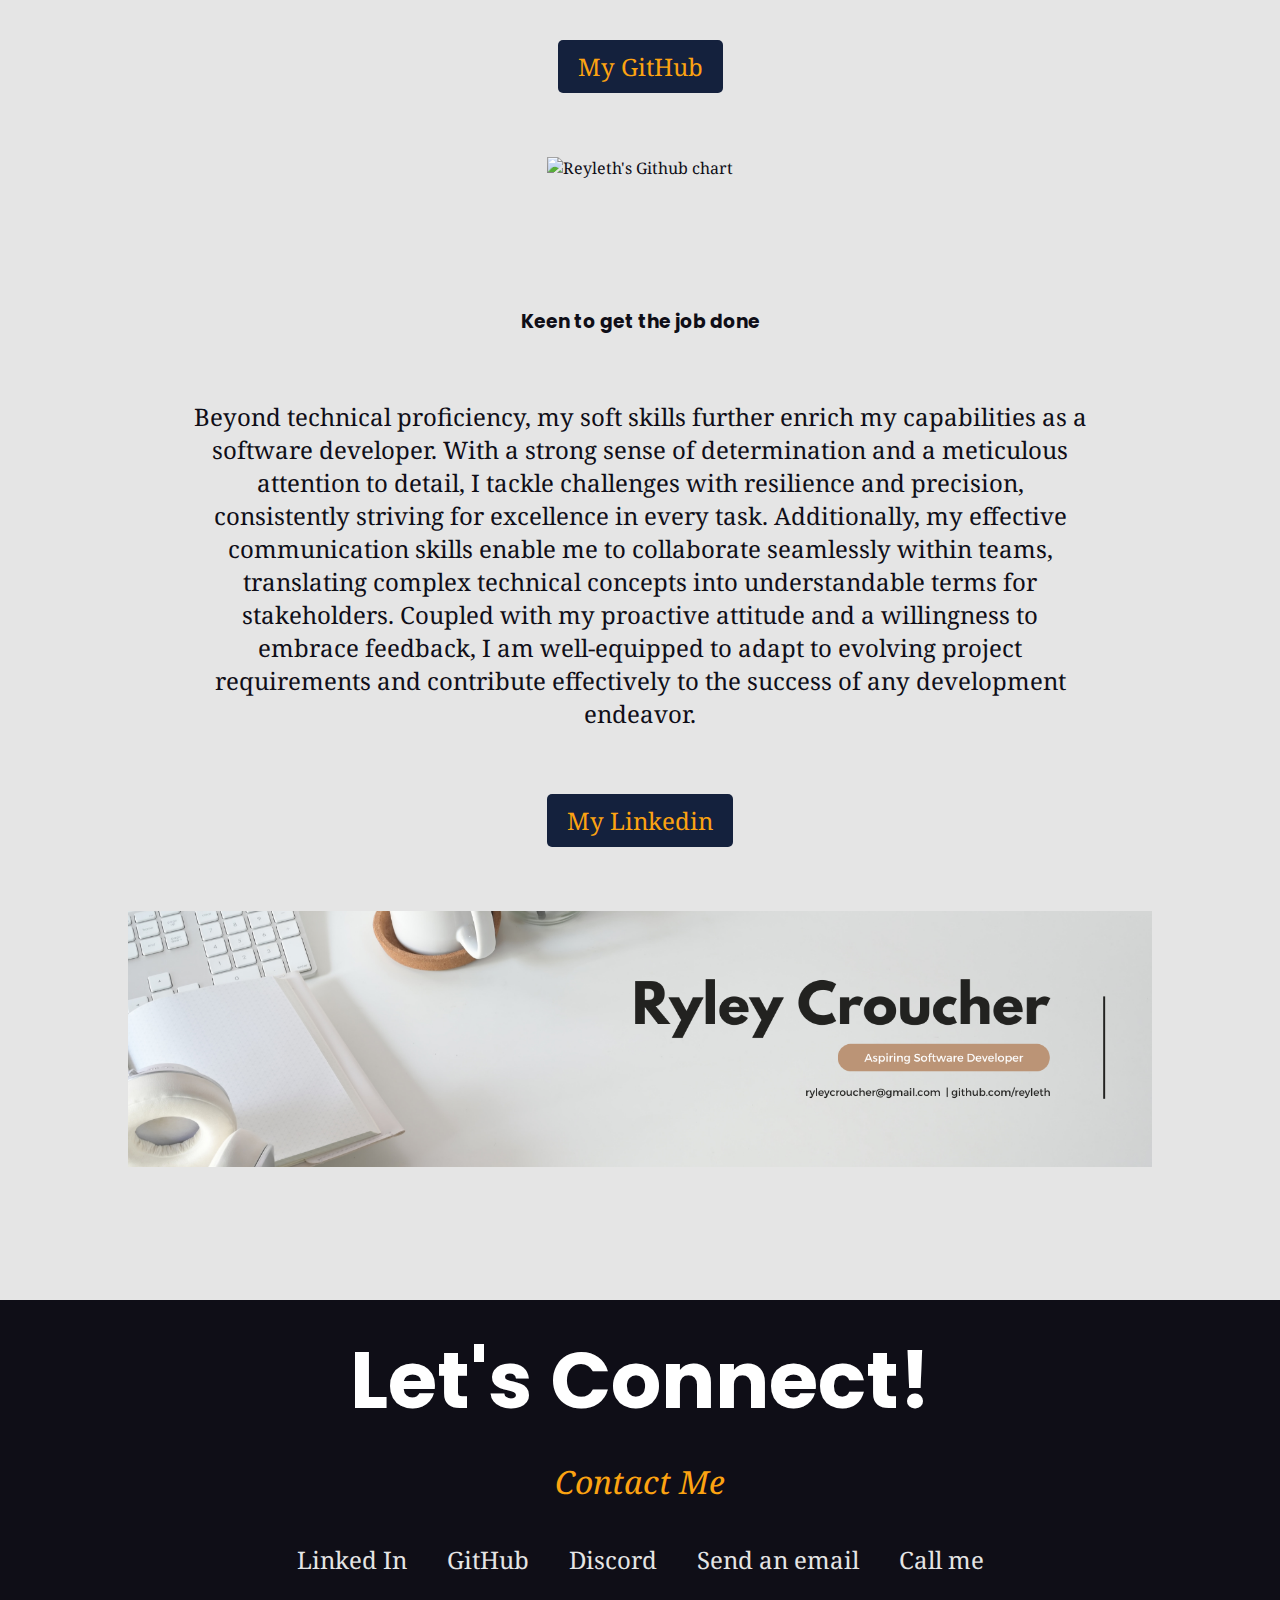
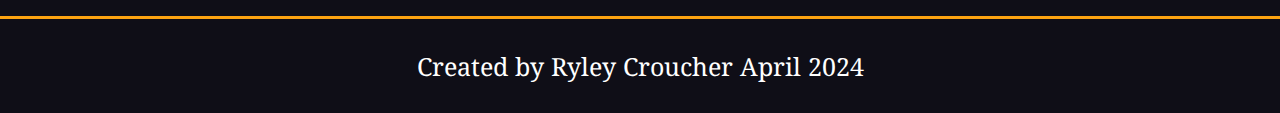
==== commit 6c2fa061: "added work experience and contact component edit" ====
--- a/index.html
+++ b/index.html
@@ -36,32 +36,35 @@
         <div>
         <p>My name is Ryley Croucher, and I'm deeply passionate about web development. Currently residing in Victoria, Australia, I'm on a quest to dive deep into the realms of full-stack development. I find immense joy in every facet of this dynamic field.</p>
         <p>In my journey as an aspiring full-stack developer, I thrive on the thrill of learning new technologies, frameworks, and methodologies. With an unwavering commitment to self-improvement, I embrace challenges head-on, pushing the boundaries of my skills with each project undertaken. Whether it's mastering the intricacies of a new programming language or delving into the nuances of modern development practices, I approach every task with a relentless pursuit of excellence.</p>
-        <p>My ultimate goal is to carve out a niche for myself in the vast landscape of full-stack development. Driven by a burning desire to make meaningful contributions to the digital world, I envision myself working on projects that resonate with my passions and values. Whether it's building innovative web applications, collaborating with like-minded professionals, or contributing to open-source initiatives, I aspire to leave a lasting impact through my work. With a clear vision and unwavering determination, I'm poised to embark on an exciting journey towards becoming a proficient full-stack developer.</p>
+        <p>My ultimate goal is to carve out a niche for myself in the vast landscape of full-stack development. Driven by a strong desire to make contributions to the digital world, I envision myself working on projects that resonate with my passions and values. Whether it's building innovative web applications, collaborating with like-minded professionals, or contributing to open-source initiatives, I aspire to leave a lasting impact through my work. With a clear vision and unwavering determination, I'm poised to embark on an exciting journey towards becoming a proficient full-stack developer.</p>
+        </div>
+        <h1 class="underline large-font">Experience</h1>
+        <div>
+          <p>As a lover of travel I have spent a year abroad studying the Japanese Language while teaching English.</p>
+          <p></p>
         </div>
     </section>
     <!-- Skills Section -->
     <section id="skills">
         <h1 class="underline skills-title">My Skills</h1>
         <div id="seperator">
-        <!-- <ul> -->
             <div class="icon">
-            <li class="lang">HTML</li>
+            <p class="lang">HTML</p>
             <i class="fa-brands fa-html5 fa-2xl"></i>
             </div>
             <div class="icon">
-            <li class="lang">CSS</li>
+            <p class="lang">CSS</p>
             <i class="fa-brands fa-css3-alt fa-2xl"></i>
             </div>
             <div class="icon">
-            <li class="lang">JavaScript</li>
+            <p class="lang">JavaScript</p>
             <i class="fa-brands fa-js fa-2xl"></i>
             </div>
             <div class="icon">
-            <li class="lang">Python</li>
+            <p class="lang">Python</p>
             <i class="fa-brands fa-python fa-2xl"></i>
             </div>
           </div>
-          <!-- </ul> -->
             <div class="skills-text-div">
               <h3 class="top-padding">Dedicated to continous learning</h3>
               <p class="skills-text">
@@ -80,9 +83,10 @@
     </section>
     <!-- Contacts component -->
     <section id="contacts">
-        <h1>Let's work together...</h1>
+        <h1>Let's Connect!</h1>
         <p class="question">Contact Me</p>
         <div class="social-medias">
+          <!-- Social media links with a hover effect -->
           <a href="https://www.linkedin.com/in/ryley-croucher-956b512b7/"
           target="_blank" 
           class="social-media">
--- a/styles.css
+++ b/styles.css
@@ -84,7 +84,7 @@
     justify-content: center;
     align-items: center;
     gap: 20px;
-    height: 100dvh;
+    height: 100vh;
     width: 100vw;
     background-color: var(--primary);
     padding-top: 80px;
@@ -226,8 +226,8 @@
 /* subpage content styling */
 .content {
     background-color: var(--grey);
-    color: var(--neutral);
-    padding: 100px 5vw 5vw 5vw;
+    color: var(--primary);
+    padding: 20vh 5vw 5vw 5vw;
 }
 /* projects page styling */
 #projects h1 {
@@ -284,14 +284,14 @@
     transition: opacity 0.25s ease-in;
 }
 /* resume styling */
-.resume-content {
+#resume-content {
     display: flex;
     flex-direction: column;
     justify-content: center;
     align-items: center;
     gap: 20px;
     min-height: 75vh;
-    width: 100vw;
+    width: 100%;
     color: var(--primary);
     padding: 10vw 0;
 }
@@ -302,15 +302,35 @@
     object-fit: cover;
 }
 
-.resume-content p {
+#resume-content p {
     padding-bottom: 5vw;
+}
+/* work experience styling */
+#work-experience {
+    display: flex;
+    flex-direction: column;
+    justify-content: center;
+    align-items: center;
+}
+
+#work-experience h1 {
+    width: 100%;
+}
+
+#work-experience h2 {
+    padding: 20px 0;
+}
+
+#work-experience li {
+    font-size: 2rem;
+    width: fit-content;
+    padding-top: 5vw;
 }
 /* blogs styling */
 #blogs {
     background-color: var(--grey);
     color: var(--primary);
 }
-
 .blog-image {
     width: 100%;
     max-width: 1000px;
@@ -319,6 +339,10 @@
     object-fit: cover;
 }
 
+.contain {
+    object-fit: contain !important;
+}
+
 article > p {
     padding: 20px;
 }
@@ -352,8 +376,8 @@
 /* transform links on hover for modern look */
 #contacts .social-media {
     text-decoration: none !important;
-    color: var(--base-100);
-    transition: transform 0.2 ease-in;
+    color: var(--grey);
+    transition: transform 0.2s ease-in;
     display: flex;
     align-items: center;
     margin: 20px;
@@ -411,6 +435,10 @@
         justify-content: space-between;
         gap: 20px;
     }
+    #resume-preview {
+        width: 70%;
+        height: 70%;
+    }
     #contacts h1 {
         font-size: 3rem;
     }
@@ -431,7 +459,7 @@
         padding: 5vw 0;
     }
 
-    .resume-content {
+    #resume-content {
         flex-direction: row;
     }
 
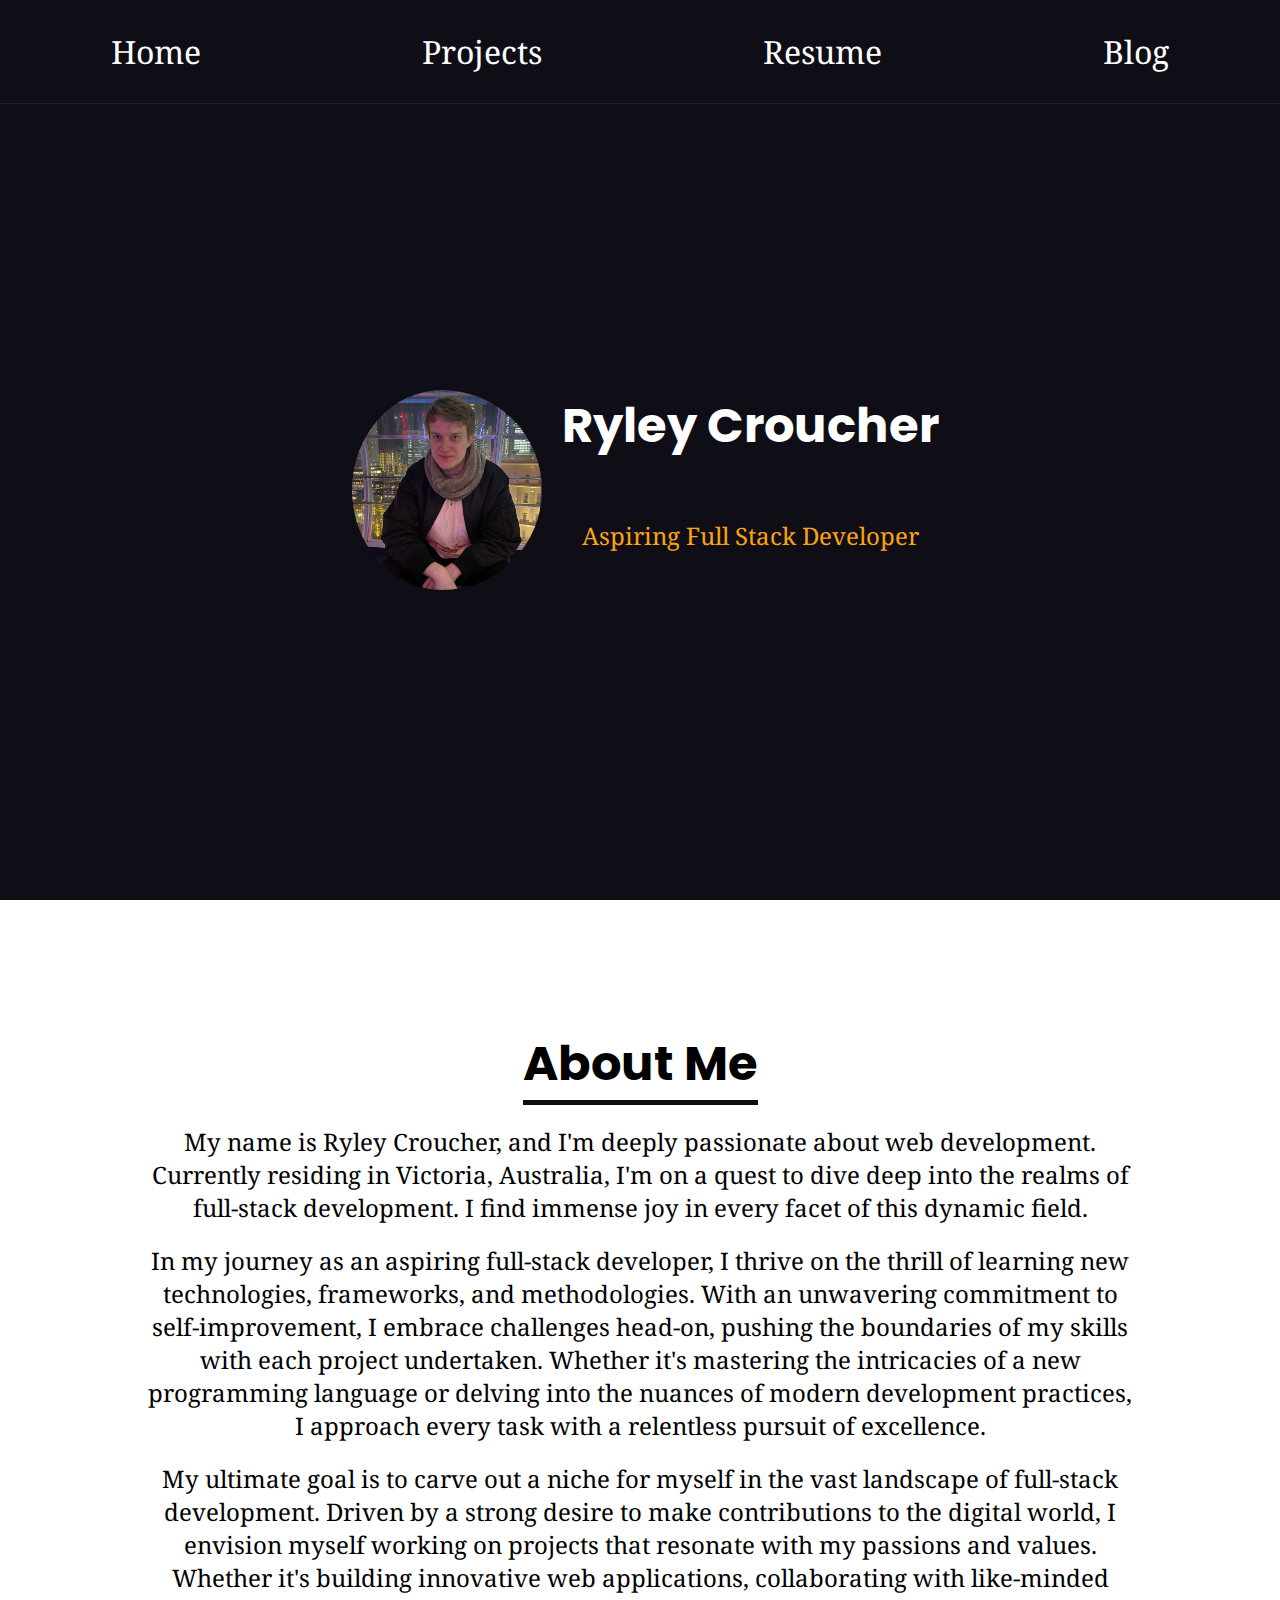
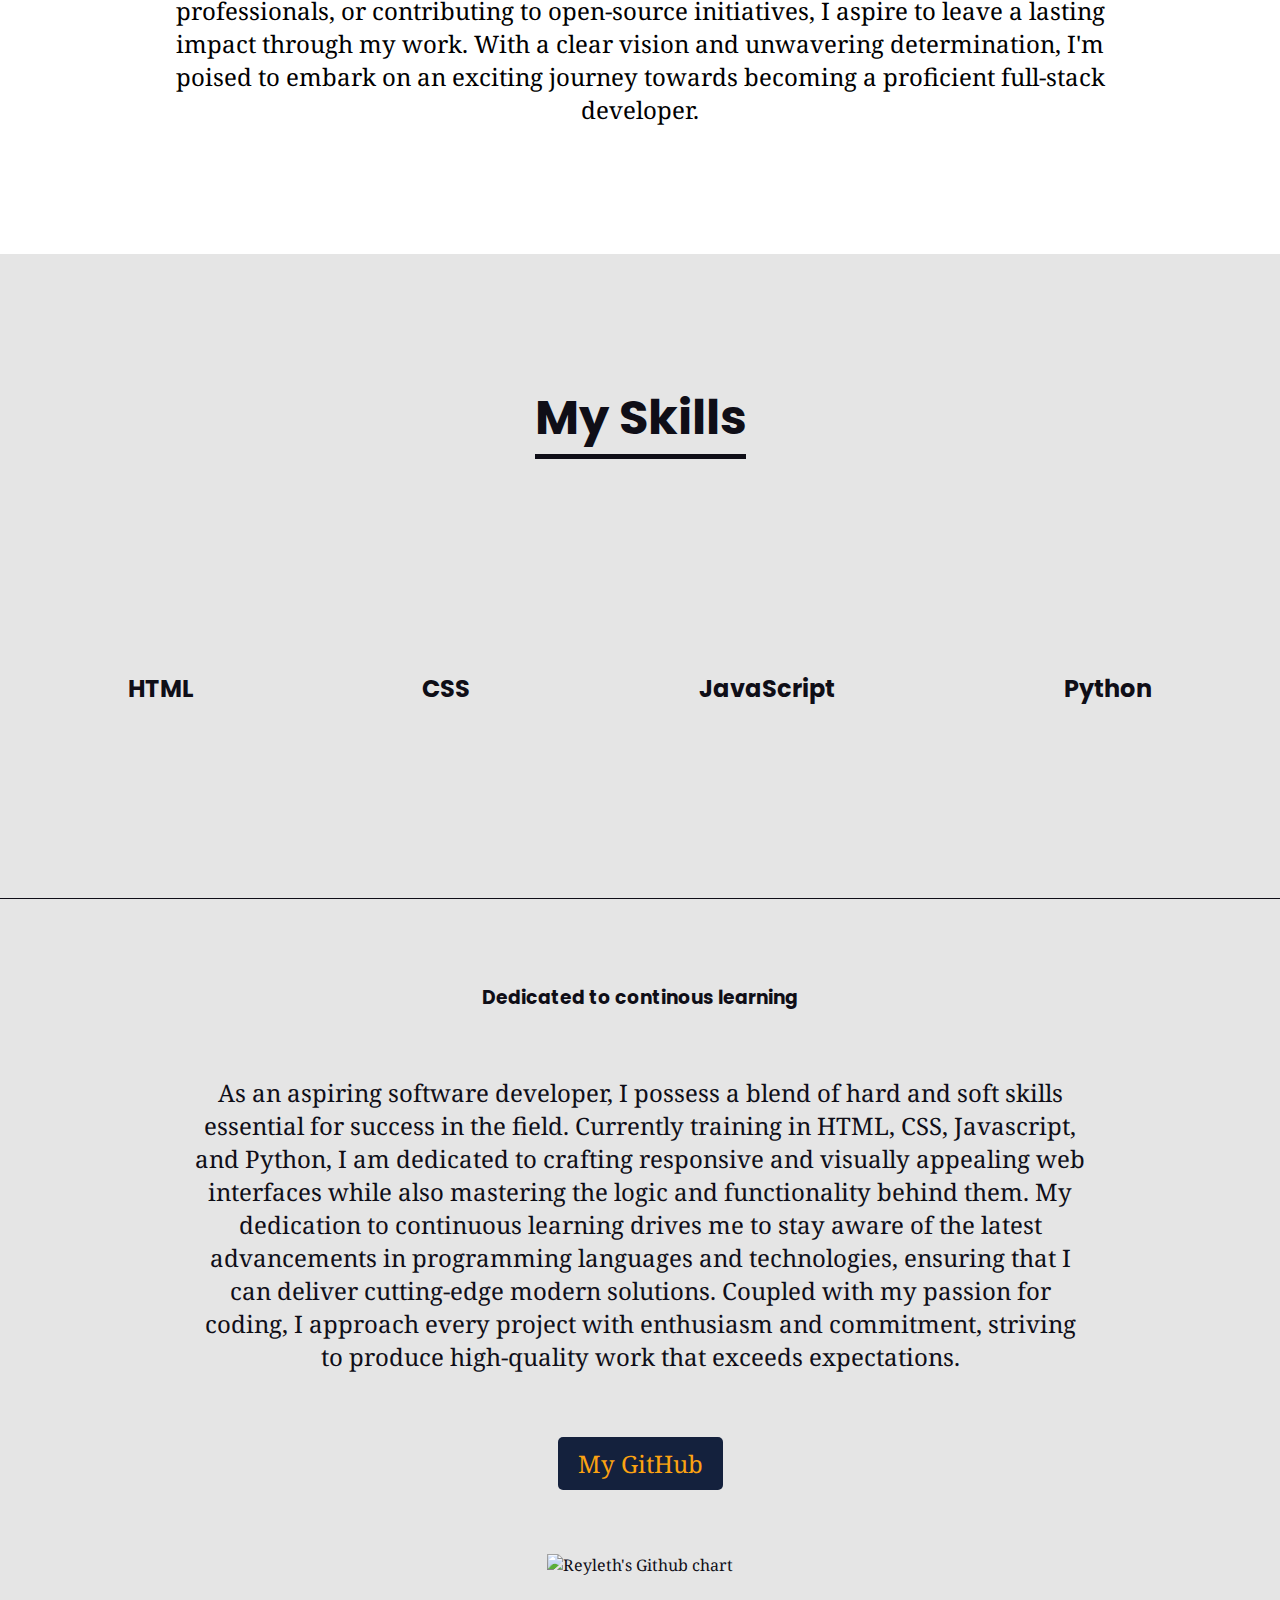
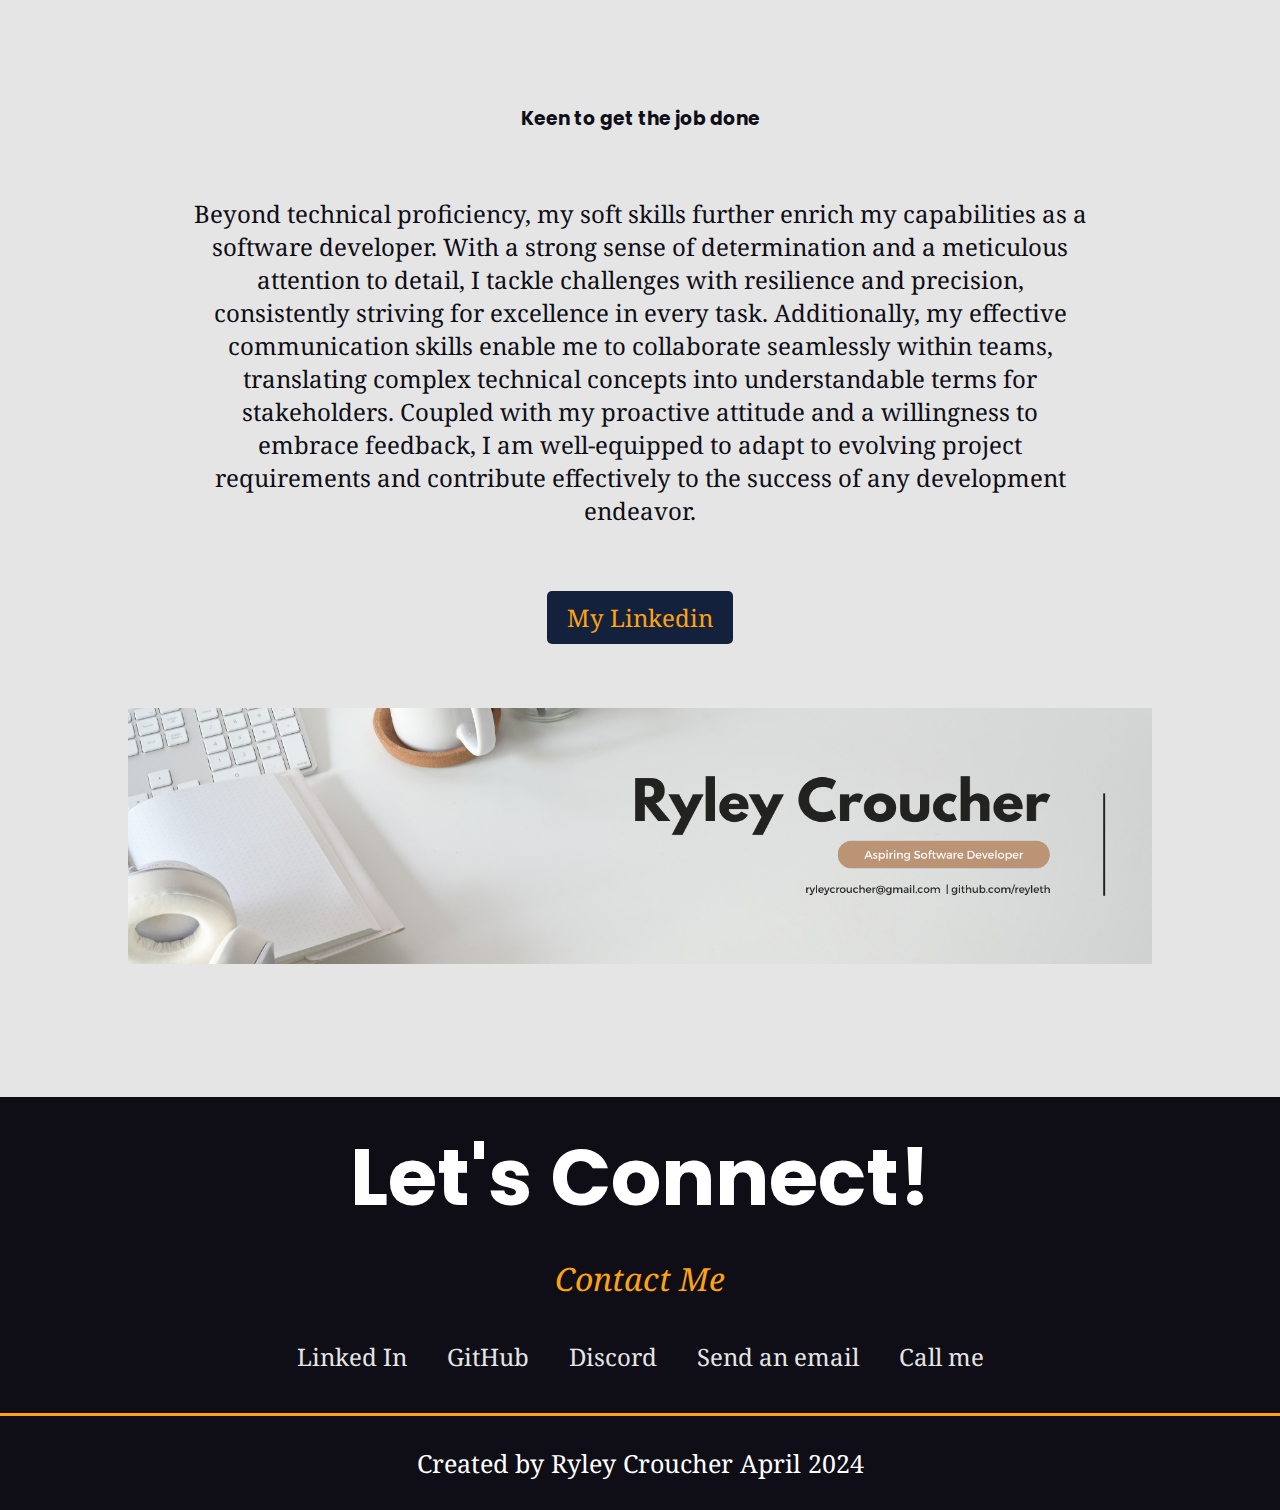
==== commit 2edc6d46: "Update content in index.html" ====
--- a/index.html
+++ b/index.html
@@ -37,11 +37,6 @@
         <p>My name is Ryley Croucher, and I'm deeply passionate about web development. Currently residing in Victoria, Australia, I'm on a quest to dive deep into the realms of full-stack development. I find immense joy in every facet of this dynamic field.</p>
         <p>In my journey as an aspiring full-stack developer, I thrive on the thrill of learning new technologies, frameworks, and methodologies. With an unwavering commitment to self-improvement, I embrace challenges head-on, pushing the boundaries of my skills with each project undertaken. Whether it's mastering the intricacies of a new programming language or delving into the nuances of modern development practices, I approach every task with a relentless pursuit of excellence.</p>
         <p>My ultimate goal is to carve out a niche for myself in the vast landscape of full-stack development. Driven by a strong desire to make contributions to the digital world, I envision myself working on projects that resonate with my passions and values. Whether it's building innovative web applications, collaborating with like-minded professionals, or contributing to open-source initiatives, I aspire to leave a lasting impact through my work. With a clear vision and unwavering determination, I'm poised to embark on an exciting journey towards becoming a proficient full-stack developer.</p>
-        </div>
-        <h1 class="underline large-font">Experience</h1>
-        <div>
-          <p>As a lover of travel I have spent a year abroad studying the Japanese Language while teaching English.</p>
-          <p></p>
         </div>
     </section>
     <!-- Skills Section -->
